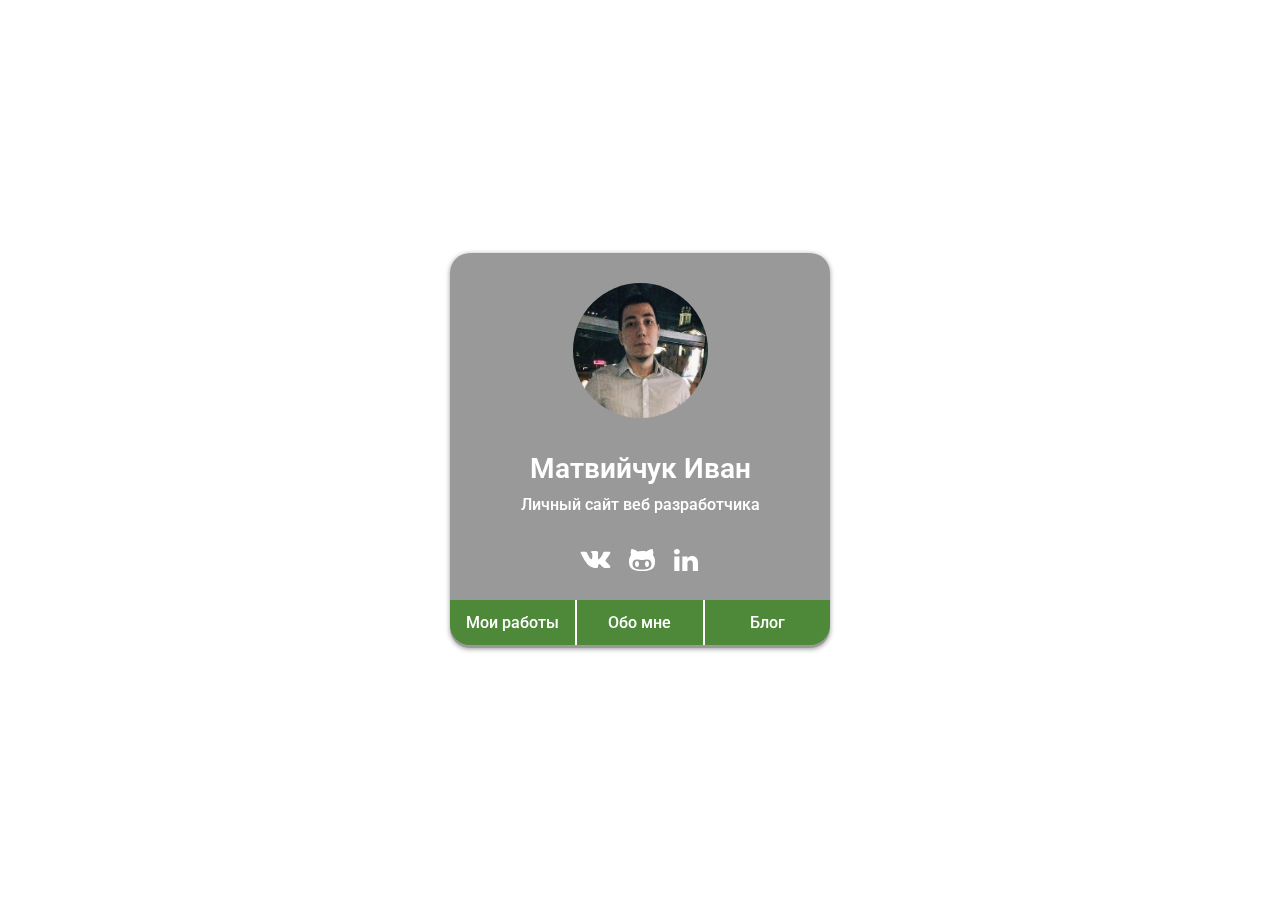
==== index.html @ e562de35 "git ADD" ====
<!DOCTYPE html>
<html>

<head>
    <meta charset="utf-8">
    <title>Добро пожаловать</title>
    <meta content="" name="description">
    <meta content="" name="keywords">
    <meta content="width=device-width, initial-scale=1" name="viewport">
    <meta content="ie=edge" http-equiv="x-ua-compatible">
    <link rel="stylesheet" href="./assets/styles/app.min.css">
    <link rel="shortcut icon" href="assets/images/fav_forest.png" type="image/x-icon">
    <script defer src="assets/scripts/bundle.js"></script>
    <script src="https://ajax.aspnetcdn.com/ajax/jQuery/jquery-3.3.1.min.js"></script>
</head>

<body>
    <div class="wrapper">
        <div class="maincontent">
            <a class="loginLink" href="" title="title">
                <div class="buttonLogin">Авторизоваться</div>
            </a>
            <div class="panel">
                <div class="front">
                    <div class="inside">
                        <section class="result">
                            <div class="my__img"><img class="my__image" src="./assets/images/myImg.jpg" alt=""></div>
                            <div class="my__name">Матвийчук Иван</div>
                            <div class="desc">Личный сайт веб разработчика</div>
                            <div class="socials">
                                <a href="#" title="title">
                                    <svg class="icon icon" width="31" height="17">
                      <use xlink:href="assets/images/sprite.svg#vk"></use>
                    </svg></a>
                                <a href="#" title="title">
                                    <svg class="icon icon" width="26" height="22">
                      <use xlink:href="assets/images/sprite.svg#git"></use>
                    </svg></a>
                                <a href="#" title="title">
                                    <svg class="icon icon" width="26" height="22">
                      <use xlink:href="assets/images/sprite.svg#in"></use>
                    </svg></a>
                            </div>
                            <div class="front__btns">
                                <div class="btn front__button-left"><a class="btn__link" href="my-works.html">Мои работы</a></div>
                                <div class="btn front__button-center"><a class="btn__link" href="about.html">Обо мне</a></div>
                                <div class="btn front__button-right"><a class="btn__link" href="blog.html">Блог</a></div>
                            </div>
                        </section>
                    </div>
                </div>
                <div class="back">
                    <div class="inside back__wrapp">
                        <div class="back__title section__title-uppercase-white">Авторизуйтесь</div>
                        <input class="login__input" type="text" placeholder="Логин">
                        <input class="login__input" type="text" placeholder="Пароль">
                        <input type="checkbox">
                        <div class="checkbox__title">Вы точно не робот?</div>
                        <div class="checkboxes">
                            <input type="radio" name="" placeholder="Да">
                            <input type="radio">
                        </div>
                        <div class="back__btns">
                            <div class="btn back__button-left"><a class="btn__link" href="#" title="title">На главную  </a></div>
                            <div class="btn back__button-right"><a class="btn__link" href="#" title="title">Войти </a></div>
                        </div>
                    </div>
                </div>
            </div>
        </div>
        <div class="foot">© Владимир Астахов | создано с любовью в LoftSchool | 2016 </div>
    </div>
</body>

</html>
---- assets/styles/app.min.css ----
@import url("https://fonts.googleapis.com/css?family=Roboto");
.pl {
    position: fixed;
    background-color: #6c9c5a;
    width: 100%;
    height: 100%
}

.socials {
    width: 138px;
    display: flex;
    flex-direction: row;
    align-items: center;
    justify-content: space-around;
    position: relative
}

body {
    margin: 0;
    padding: 0;
    overflow-x: hidden;
    cursor: url("../images/icons/cursor.svg")
}

ul li {
    list-style-type: none
}

.section__title-uppercase {
    text-transform: uppercase
}

.section__title-uppercase:after {
    display: table;
    margin-top: 0;
    margin-right: auto;
    margin-left: auto;
    border-bottom: 3px solid #474b57;
    width: 56px;
    height: 13px;
    content: ''
}

.section__title-uppercase:after {
    display: table;
    margin-bottom: 8px;
    width: 56px;
    height: 13px
}

.section__title-uppercase-white {
    text-transform: uppercase
}

.section__title-uppercase-white:after {
    display: table;
    margin-top: 0;
    margin-right: auto;
    margin-left: auto;
    border-bottom: 3px solid white;
    width: 56px;
    height: 13px;
    content: ''
}

.section__title-uppercase-white:after {
    display: table;
    margin-bottom: 8px;
    width: 56px;
    height: 13px
}

input {
    border: 0;
    border-radius: 20px
}

@font-face {
    font-family: "Sansus";
    src: url("../fonts/SansusWebisimo.ttf") format(ttf)
}

.burger-button {
    position: absolute;
    cursor: pointer;
    top: 2vh;
    right: 2vh;
    z-index: 9999999999;
    padding: 8px
}

.burger-button span {
    width: 25px;
    border: 2px solid white;
    background-color: white;
    display: block;
    border-radius: 22px;
    transition: 0.8s
}

.burger-button.active span {
    border-color: white;
    background-color: #383
}

.burger-top,
.burger-bottom {
    position: absolute
}

.burger-top {
    top: 02px
}

.burger-bottom {
    bottom: 02px
}

.burger-button.active .burger-top {
    position: absolute;
    top: 8px;
    transform: rotateZ(45deg)
}

.burger-button.active .burger-middle {
    transform: rotateZ(270deg);
    border-color: transparent;
    background-color: transparent
}

.burger-button.active .burger-bottom {
    position: absolute;
    bottom: 8px;
    transform: rotateZ(-45deg)
}

.burger-menu {
    display: none;
    position: fixed;
    top: 0;
    left: 0;
    right: 0;
    bottom: 0;
    background-color: #6c9c5a;
    opacity: 0.9;
    padding: 5px;
    box-shadow: 0px 2px 8px 0px rgba(0, 0, 0, 0.1);
    z-index: 99999999;
    width: 100%;
    height: 100%;
    overflow: hidden
}

.burger-menu a {
    text-decoration: none;
    padding: 15px 11px;
    font-size: 20px;
    font-weight: 300;
    color: white;
    display: block;
    padding: 5px 15px;
    text-align: center;
    white-space: nowrap
}

.burger-menu li {
    list-style: none
}

.menu__list {
    position: relative;
    margin-top: 260px
}

.menu__list--element {
    position: relative;
    margin-bottom: 85px;
    font-family: "Sansus", sans-serif;
    font-weight: bold;
    font-size: 63px
}

.header {
    display: flex;
    height: 60px
}

.head {
    display: flex;
    top: 22px;
    position: absolute;
    justify-content: center;
    left: 20px
}

.footer {
    background-color: rgba(55, 62, 66, 0.85);
    display: flex;
    flex-direction: row;
    justify-content: space-around;
    align-items: center;
    height: 146px;
    width: 100%
}

@media screen and (max-width: 768px) {
    .footer {
        height: 235px;
        flex-wrap: wrap;
        flex-direction: row;
        align-items: flex-start
    }
}

@media screen and (max-width: 480px) {
    .footer {
        height: 288px;
        flex-wrap: nowrap;
        flex-direction: column
    }
}

.footer__left {
    text-align: center;
    border-right: 1px solid #767b7d;
    height: 70%;
    width: 33%;
    display: flex;
    align-items: center;
    justify-content: center;
    color: white;
    font-family: 'Roboto', sans-serif;
    font-weight: 300
}

@media screen and (max-width: 768px) {
    .footer__left {
        height: 116px;
        width: 50%
    }
}

@media screen and (max-width: 480px) {
    .footer__left {
        border-right: 0px;
        border-bottom: 1px solid #767b7d;
        width: 80%;
        height: 74px
    }
}

.footer__center {
    text-align: center;
    border-right: 1px solid #767b7d;
    height: 70%;
    display: flex;
    flex-direction: column;
    align-items: flex-start;
    width: 33%
}

@media screen and (max-width: 768px) {
    .footer__center {
        border-right: 0px;
        height: 116px;
        width: 50%
    }
}

@media screen and (max-width: 480px) {
    .footer__center {
        border-right: 0px;
        border-bottom: 1px solid #767b7d;
        align-items: center;
        width: 80%;
        height: 90px
    }
}

.footer__menu {
    font-family: "Roboto", sans-serif;
    font-weight: bold;
    font-size: 14px
}

.footer__menu-list {
    display: flex;
    flex-direction: row
}

.element {
    position: relative;
    margin-right: 40px
}

@media screen and (max-width: 1200px) {
    .element {
        margin-right: 21px
    }
}

@media screen and (max-width: 768px) {
    .element {
        margin-right: 20px
    }
}

@media screen and (max-width: 480px) {
    .element {
        margin-right: 11px
    }
}

.footer__right {
    text-align: center;
    align-items: center;
    width: 33%;
    display: flex;
    color: #b2b3b3;
    padding-left: 28px;
    font-family: 'Roboto', sans-serif;
    font-style: italic;
    font-weight: 300
}

@media screen and (max-width: 768px) {
    .footer__right {
        font-size: 14px;
        width: 100%
    }
}

@media screen and (max-width: 480px) {
    .footer__right {
        border-right: 0px;
        width: 100%
    }
}

.footer__menu {
    font-weight: 400;
    color: white;
    text-decoration: none
}

.socials__footer {
    padding-left: 40px
}

.wrapp {
    background-image: url(../images/water.jpg);
    height: 100vh;
    background-repeat: no-repeat;
    background-size: cover;
    background-position: center;
    -webkit-clip-path: polygon(50% 0%, 100% 0, 100% 85%, 50% 100%, 0 85%, 0 0);
    clip-path: polygon(50% 0%, 100% 0, 100% 85%, 50% 100%, 0 85%, 0 0)
}

.content {
    transform: translate(-50%, -50%);
    left: 50%;
    top: 50%;
    position: absolute;
    display: flex;
    justify-content: center;
    display: flex;
    align-items: center;
    flex-direction: column
}

.myImg {
    border-radius: 100px;
    position: relative;
    margin-bottom: 35px;
    width: 135px;
    height: 135px;
}

.my__image {
    width: 135px;
    height: 135px;
}

.name {
    font-family: 'Roboto', sans-serif;
    font-weight: bold;
    font-size: 35px;
    color: white;
    text-align: center
}

@media screen and (max-width: 480px) {
    .name {
        font-size: 22px
    }
}

.aroww__icon {
    background-image: url(../images/icons/arrow_down.svg);
    background-repeat: no-repeat;
    width: 26px;
    height: 16px
}

.aroww__icon:hover {
    background-image: url(../images/icons/arrow_down-hover.svg)
}

.aroww__icon:active {
    animation: slideDown 0.1s
}

.aroww__icon {
    position: relative;
    margin-top: 136px
}

.technologies {
    padding: 0
}

.technologies li {
    display: inline-block;
    list-style: none
}

.technologies li img {
    width: 100px
}

.slider {
    width: 100%;
    height: 100vh
}

.slide_viewer {
    width: 100%;
    height: 90vh;
    overflow: hidden;
    position: relative
}

.slide_group {
    height: 100%;
    position: relative;
    width: 100%
}

.slide {
    display: none;
    height: 100vh;
    position: absolute;
    width: 100%
}

.slide:first-child {
    display: block
}

.slide_buttons {
    top: 32%;
    left: 0;
    position: absolute;
    right: 0;
    text-align: center;
    z-index: 99
}

a.slide_btn {
    color: #474544;
    font-size: 42px;
    margin: 0 0.175em;
    -webkit-transition: all 0.4s ease-in-out;
    -moz-transition: all 0.4s ease-in-out;
    -ms-transition: all 0.4s ease-in-out;
    -o-transition: all 0.4s ease-in-out;
    transition: all 0.4s ease-in-out
}

.slide_btn.active,
.slide_btn:hover {
    color: #4e8839;
    cursor: pointer
}

.directional_nav {
    height: 340px;
    display: flex;
    justify-content: space-between
}

.previous_btn {
    top: 20%;
    left: 30px;
    position: absolute
}

.next_btn {
    top: 20%;
    right: 30px;
    position: absolute
}

.previous_btn,
.next_btn {
    cursor: pointer;
    height: 65px;
    opacity: 0.5;
    -webkit-transition: opacity 0.4s ease-in-out;
    -moz-transition: opacity 0.4s ease-in-out;
    -ms-transition: opacity 0.4s ease-in-out;
    -o-transition: opacity 0.4s ease-in-out;
    transition: opacity 0.4s ease-in-out;
    width: 65px
}

.previous_btn:hover,
.next_btn:hover {
    opacity: 1
}

.slide__text {
    display: flex;
    flex-direction: column;
    align-items: center;
    justify-content: center
}

.slide__img {
    max-width: 100%;
    top: 10%;
    left: 20%;
    position: absolute
}

.slide__text {
    position: absolute;
    right: 20%;
    top: 50%
}

.slide__image {
    width: 100%
}

.slide__title {
    font-family: "Sansus", sans-serif;
    font-size: 35px;
    font-weight: bold;
    color: #566358;
    width: 80%;
    text-align: center
}

.slide__technologies {
    font-family: "Roboto", sans-serif;
    color: #4e8839;
    font-weight: 500;
    position: relative;
    margin-top: 40px
}

.slide__btn-link {
    position: relative;
    margin-top: 40px;
    width: 200px;
    height: 30px;
    background-color: #4e8839;
    border-radius: 20px;
    display: flex;
    align-items: center;
    justify-content: center;
    color: white;
    text-decoration: none;
    font-family: "Roboto", sans-serif;
    font-weight: 600
}

.slide__btn-link:hover {
    background-color: #6c9c5a
}

.technologies {
    padding: 0
}

.technologies li {
    display: inline-block;
    list-style: none
}

.technologies li img {
    width: 100px
}

.wrapper {
    background-image: url(../images/water.jpg);
    background-repeat: no-repeat;
    background-position: center;
    background-size: cover;
    height: 100vh;
    display: flex;
    align-items: center;
    justify-content: center
}

.loginLink {
    position: absolute;
    top: 24px;
    right: 100px;
    font-size: 16px;
    font-family: 'Roboto', sans-serif;
    border-radius: 30px;
    font-weight: 500;
    text-decoration: none;
    color: white;
    transition: 0.8s
}

.loginLink:hover {
    background-color: #6c9c5a;
    transition: 0.8s
}

@media screen and (max-width: 1200px) {
    .loginLink {
        right: 20px;
        top: 20px
    }
}

@media screen and (max-width: 480px) {
    .loginLink {
        top: 10px;
        text-align: center;
        position: absolute;
        left: 50%;
        transform: translateX(-50%)
    }
}

.buttonLogin {
    width: 178px;
    height: 43px;
    border: 1px solid white;
    border-radius: 30px;
    display: flex;
    justify-content: center;
    align-items: center;
    transition: 0.8s
}

.buttonLogin:hover {
    border: 1px solid #729e19;
    transition: 0.8s
}

.icon {
    fill: white;
    transition: 0.8s
}

.icon:hover {
    fill: #4e8839;
    transition: 0.8s
}

.foot {
    position: absolute;
    bottom: 42px;
    font-family: 'Roboto', sans-serif;
    color: white;
    font-weight: 400;
    font-size: 16px;
    text-align: center
}

@media screen and (max-width: 480px) {
    .foot {
        bottom: 10px
    }
}

.panel {
    max-width: 900px;
    height: 395px;
    width: 380px;
    margin: 10px auto;
    position: relative;
    perspective: 1000px;
    transform-style: preserve-3d
}

.panel .front,
.panel .back {
    border-radius: 20px;
    position: absolute;
    top: 0;
    left: 0;
    bottom: 0;
    right: 0;
    transform-style: preserve-3d;
    backface-visibility: hidden;
    transition: all .6s ease-in-out;
    overflow: hidden;
    background-color: rgba(0, 0, 0, 0.4)
}

.panel .front {
    z-index: 900;
    box-shadow: 0 1px 5px rgba(0, 0, 0, 0.4);
    transform: rotateX(0deg) rotateY(0deg)
}

.panel .back {
    z-index: 800;
    transform: rotateY(-180deg)
}

.panel.flip .back,
.panel.flip .front {
    box-shadow: 0 10px 50px rgba(0, 0, 0, 0.4)
}

.panel.flip .back {
    z-index: 1000;
    transform: rotateX(0deg) rotateY(0deg)
}

.panel.flip .front {
    z-index: 900;
    transform: rotateY(180deg)
}

.no-csstransforms3d .panel .back {
    opacity: 0
}

.no-csstransforms3d .panel.flip .front,
.no-csstransforms3d .panel.flip .back {
    box-shadow: 0;
    opacity: 1
}

.inside {
    overflow: hidden;
    display: flex;
    flex-direction: column
}

.column {
    float: left;
    width: 50%
}

.result {
    display: flex;
    flex-direction: column;
    align-items: center
}

.my__name {
    font-family: "Roboto", sans-serif;
    font-weight: 600;
    font-size: 28px;
    color: white
}

.my__img {
    position: relative;
    margin-top: 30px;
    margin-bottom: 30px
}

.my__image {
    border-radius: 100px
}

.desc {
    position: relative;
    margin-top: 10px;
    margin-bottom: 35px;
    font-family: "Roboto", sans-serif;
    font-weight: 500;
    color: white
}

.front__btns {
    display: flex;
    flex-direction: row;
    justify-content: space-around;
    position: relative;
    margin-top: 25px;
    width: 100%
}

.front__button-left {
    border-bottom-left-radius: 20px;
    width: 33%;
    border-right: 2px solid white
}

.front__button-center {
    width: 33%;
    border-right: 2px solid white
}

.front__button-right {
    border-bottom-right-radius: 20px;
    width: 33%
}

.btn {
    display: flex;
    align-items: center;
    justify-content: center;
    height: 45px;
    background-color: #4e8839;
    cursor: pointer
}

.btn:hover {
    background-color: #6c9c5a
}

.btn__link {
    text-decoration: none;
    color: white;
    font-family: "Roboto", sans-serif;
    font-weight: 500
}

.no-csstransforms3d .panel .back {
    opacity: 0
}

.no-csstransforms3d .panel.flip .front,
.no-csstransforms3d .panel.flip .back {
    box-shadow: 0;
    opacity: 1
}

.back__title {
    font-family: "Sansus", sans-serif;
    font-weight: bold;
    font-size: 35px;
    color: white;
    position: relative;
    margin-top: 25px
}

.login__input {
    width: 340px;
    height: 45px;
    border-radius: 30px;
    position: relative;
    margin-top: 10px;
    margin-bottom: 10px
}

.back__btns {
    display: flex;
    flex-direction: row;
    cursor: pointer;
    width: 100%
}

.back__button-left {
    width: 50%;
    border-bottom-left-radius: 20px;
    border-right: 2px solid white
}

.back__button-right {
    width: 50%;
    border-bottom-right-radius: 20px
}

::placeholder {
    padding-left: 20px
}

input:focus {
    border: 2px solid #4e8839
}

input {
    outline: none
}

.back__wrapp {
    align-items: center;
    justify-content: center
}

.checkbox__title {
    position: relative;
    margin-top: 15px;
    margin-bottom: 20px
}

.checkboxes {
    position: relative;
    margin-bottom: 35px
}

[class*="entypo-"]:before {
    font-family: "entypo", sans-serif
}

.blog__section {
    display: flex;
    flex-direction: row;
    justify-content: space-around;
    position: relative;
    margin-bottom: 100px
}

.blog__list {
    float: left;
    width: 100%;
    list-style-type: none;
    text-align: right
}

.blog__list li a {
    text-decoration: none;
    color: #455a64;
    transition: 0.8s
}

.blog__list li.active a {
    color: #4e8839;
    border-right: 2px solid #6c9c5a;
    transition: 0.8s
}

.blog__list li.scrollTop {
    float: right
}

.articles {
    width: 60%
}

.article__link {
    font-family: "Roboto", sans-serif;
    font-weight: 500;
    padding-right: 5px
}

.article__title {
    font-size: 35px;
    font-weight: bold;
    font-family: "Sansus", sans-serif;
    color: #455a64
}

.article__text {
    font-style: 16px;
    font-family: "Roboto", sans-serif;
    color: #455a64
}

.blog__links {
    margin-bottom: 20px
}

.blog__nav {
    margin-top: 20px;
    position: relative
}

@media screen and (max-width: 768px) {
    .blog__nav {
        display: none
    }
}

.date {
    color: #6c9c5a;
    font-family: "Roboto", sans-serif
}

.about__section {
    background-color: #f2f0e8;
    display: flex;
    flex-direction: row;
    position: relative;
    margin-top: 20px
}

@media screen and (max-width: 768px) {
    .about__section {
        flex-direction: column;
        align-items: center
    }
}

.about__title {
    font-family: "Roboto", sans-serif;
    font-weight: bold;
    font-size: 63px;
    color: #373e42;
    text-align: center
}

@media screen and (max-width: 768px) {
    .about__title {
        font-size: 45px
    }
}

.about__left {
    display: flex;
    flex-direction: row;
    align-items: flex-start;
    justify-content: space-around;
    width: 50%
}

@media screen and (max-width: 1200px) {
    .about__left {
        flex-direction: column;
        justify-content: center;
        align-items: center
    }
}

.about__undertitle {
    font-family: "Roboto", sans-serif;
    font-weight: bold;
    font-size: 35px;
    color: #566358
}

@media screen and (max-width: 768px) {
    .about__undertitle {
        font-size: 30px
    }
}

@media screen and (max-width: 480px) {
    .about__undertitle {
        font-size: 22px
    }
}

.about__description {
    display: flex;
    flex-direction: column;
    align-items: center;
    width: 400px
}

.about__text {
    display: flex;
    flex-direction: column;
    align-items: center;
    color: #566358
}

.about__image {
    width: 100%
}

.about__photo {
    max-width: 100%;
    height: auto
}

.about__right {
    width: 50%;
    display: flex;
    flex-direction: column
}

.about__title-right {
    font-family: "Roboto", sans-serif;
    font-weight: bold;
    font-size: 35px;
    text-align: center
}

@media screen and (max-width: 768px) {
    .about__title-right {
        font-size: 30px
    }
}

@media screen and (max-width: 480px) {
    .about__title-right {
        font-size: 20px
    }
}

.skills {
    display: flex;
    flex-direction: row;
    position: relative;
    margin-top: 20px
}

.skills__element {
    background: #ECF5E4;
    width: 120px;
    height: 120px;
    text-align: center;
    border: 24px solid #95CD8B;
    border-right: 24px solid #D0E6BB;
    border-radius: 100px;
    position: relative;
    margin-right: 40px
}

@media screen and (max-width: 1200px) {
    .skills__element {
        width: 110px;
        height: 110px
    }
}

.map {
    background-image: url(../images/map.png);
    background-repeat: no-repeat;
    background-position: center;
    block-size: cover;
    width: 100%;
    height: 100vh;
    display: flex;
    align-items: center;
    justify-content: center;
    position: relative;
    margin-top: 40px
}

.contacts {
    background-color: white;
    width: 380px;
    height: 312px;
    border-radius: 20px;
    display: flex;
    flex-direction: column;
    align-items: center;
    justify-content: center
}

.copywrite {
    font-family: "Roboto", sans-serif;
    color: #566358;
    font-weight: 400;
    font-size: 16px;
    text-align: center
}

@media screen and (max-width: 768px) {
    .copywrite {
        font-size: 14px
    }
}

.contacts__title {
    font-family: "Sansus", sans-serif;
    font-weight: bold;
    font-size: 35px;
    color: #566358;
    position: relative;
    margin-bottom: 35px
}

.cnt {
    color: #566358;
    font-family: "Roboto", sans-serif;
    font-weight: 600;
    display: flex;
    flex-direction: column
}

.cnt__icon {
    fill: #4e8839
}

.skype {
    display: flex;
    flex-direction: row;
    justify-content: center;
    align-items: center;
    position: relative;
    margin-bottom: 20px
}

.mail {
    display: flex;
    flex-direction: row;
    justify-content: center;
    align-items: center;
    position: relative;
    margin-bottom: 20px
}

.phone {
    display: flex;
    flex-direction: row;
    justify-content: center;
    align-items: center;
    position: relative;
    margin-bottom: 20px
}

.skype__nick {
    position: relative;
    margin-left: 5px
}

.mail__nick {
    position: relative;
    margin-left: 5px
}

.phone__number {
    position: relative;
    margin-left: 5px
}

.container {
    display: flex;
    justify-content: center;
    flex-direction: column;
    position: relative;
    margin-top: 74px
}

.slider__title {
    font-family: "Sansus", sans-serif;
    font-weight: bold;
    font-size: 63px;
    text-align: center;
    color: #373e42
}

@media screen and (max-width: 768px) {
    .slider__title {
        font-size: 47px
    }
}

@media screen and (max-width: 480px) {
    .slider__title {
        font-size: 35px
    }
}

.coments {
    position: relative;
    margin-top: 70px;
    background-image: url(../images/works__bottom.png);
    background-repeat: no-repeat;
    background-size: cover;
    background-position: center
}

.coments__blok {
    display: flex;
    flex-direction: column;
    align-items: center
}

.coments__title {
    font-family: "Sansus", sans-serif;
    font-weight: bold;
    font-size: 45px;
    color: #373e42;
    text-align: center
}

@media screen and (max-width: 480px) {
    .coments__title {
        font-size: 35px
    }
}

.reviews {
    position: relative;
    margin-top: 30px;
    display: flex;
    flex-direction: row;
    justify-content: space-around
}

@media screen and (max-width: 480px) {
    .reviews {
        flex-direction: column
    }
}

.review {
    display: flex;
    flex-direction: column;
    align-items: center;
    position: relative;
    margin-right: 25px
}

.review__copywrite {
    font-family: 'Roboto', sans-serif;
    font-weight: 100;
    font-style: italic;
    color: #566358
}

.review__name {
    font-family: 'Roboto', sans-serif;
    font-weight: bold;
    font-style: italic;
    color: #4e8839
}

.review__name-desc {
    font-family: 'Roboto', sans-serif;
    font-style: italic;
    color: #566358
}

.circle {
    border-radius: 100px
}

.form {
    position: relative;
    margin-top: 60px;
    margin-bottom: 70px;
    width: 380px;
    height: 456px;
    display: flex;
    flex-direction: column;
    justify-content: center;
    align-items: center;
    border-radius: 5px;
    background-color: rgba(255, 255, 255, 0.4)
}

.form__title {
    font-family: "Sansus", sans-serif;
    font-weight: 600;
    font-size: 30px;
    color: #566358;
    text-align: center;
    position: relative;
    margin-top: 25px
}

.form__name {
    margin-top: 24px
}

.form__coment {
    width: 340px;
    height: 140px
}

.form__name,
.form__email {
    height: 45px;
    width: 340px
}

.form__name,
.form__email,
.form__coment {
    position: relative;
    margin-bottom: 30px
}

.form__btns {
    display: flex;
    flex-direction: row;
    width: 100%;
    justify-content: center;
    position: relative
}

.form__btn {
    width: 50%;
    background-color: #4e8839;
    display: flex;
    align-items: center;
    justify-content: center;
    cursor: pointer;
    height: 45px
}

.form__btn:hover {
    background-color: #6c9c5a
}

.form__btn.form__btn-left {
    border-bottom-left-radius: 5px
}

.form__btn.form__btn-right {
    border-bottom-right-radius: 5px
}

.line {
    height: 45px;
    width: 4px;
    background-color: white
}

.skil__title {
    color: #566358;
}

.skil__container {
    padding: 10px 50px;
    text-align: center;
}

.chart {
    position: relative;
    display: inline-block;
    margin: 20px 10px;
    color: #5e914c;
    font-size: 14px;
    text-align: center;
}

.chart canvas {
    position: absolute;
    top: 0;
    left: 0;
}

.about__skills-wrapp {
    display: flex;
    flex-direction: column;
}

.skil__title {
    text-align: left;
}


/*# sourceMappingURL=[data-uri] */
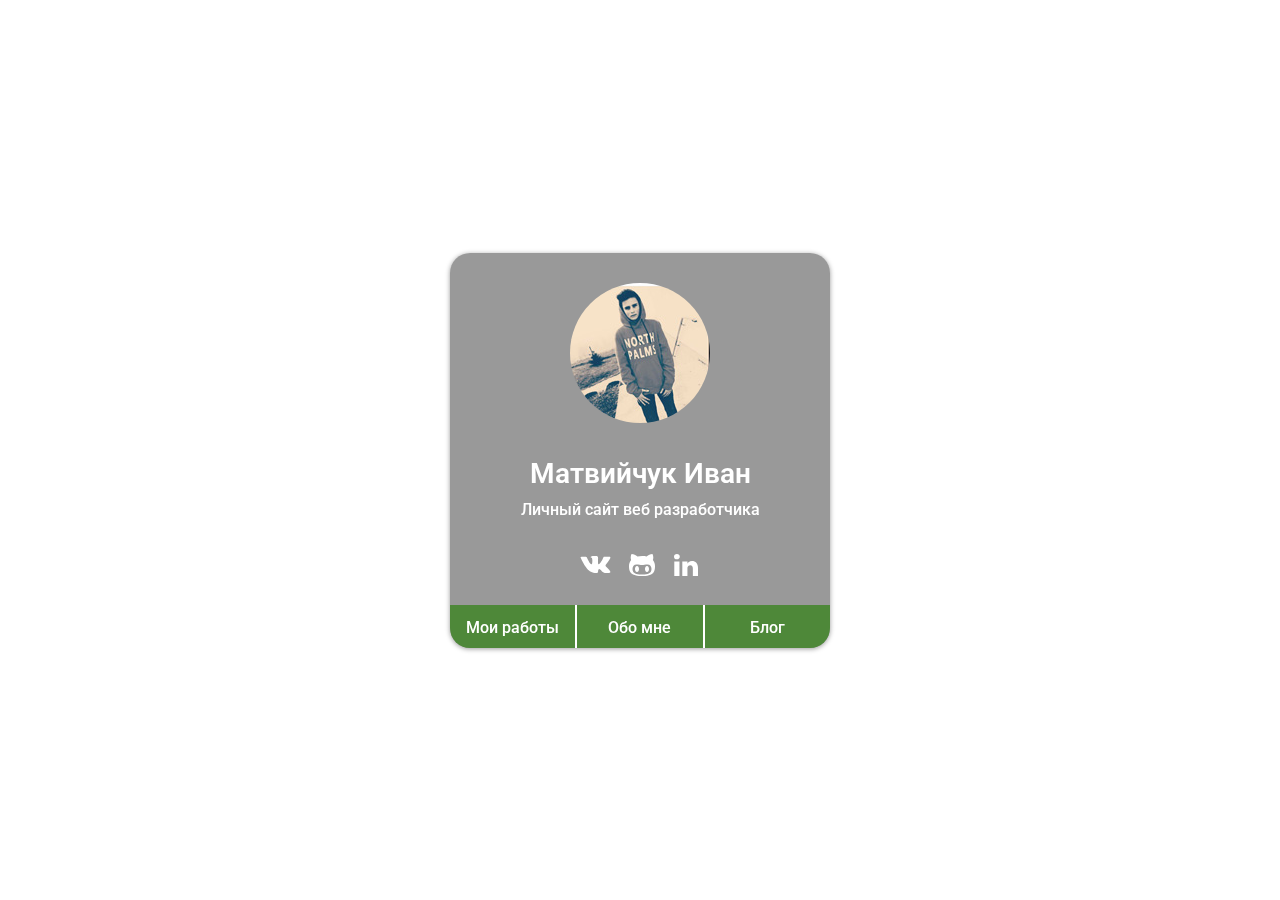
==== commit 296c5797: "add" ====
--- a/index.html
+++ b/index.html
@@ -1,7 +1,6 @@
 <!DOCTYPE html>
 <html>
-
-<head>
+  <head>
     <meta charset="utf-8">
     <title>Добро пожаловать</title>
     <meta content="" name="description">
@@ -10,66 +9,57 @@
     <meta content="ie=edge" http-equiv="x-ua-compatible">
     <link rel="stylesheet" href="./assets/styles/app.min.css">
     <link rel="shortcut icon" href="assets/images/fav_forest.png" type="image/x-icon">
-    <script defer src="assets/scripts/bundle.js"></script>
-    <script src="https://ajax.aspnetcdn.com/ajax/jQuery/jquery-3.3.1.min.js"></script>
-</head>
-
-<body>
-    <div class="wrapper">
-        <div class="maincontent">
-            <a class="loginLink" href="" title="title">
-                <div class="buttonLogin">Авторизоваться</div>
-            </a>
-            <div class="panel">
-                <div class="front">
-                    <div class="inside">
-                        <section class="result">
-                            <div class="my__img"><img class="my__image" src="./assets/images/myImg.jpg" alt=""></div>
-                            <div class="my__name">Матвийчук Иван</div>
-                            <div class="desc">Личный сайт веб разработчика</div>
-                            <div class="socials">
-                                <a href="#" title="title">
-                                    <svg class="icon icon" width="31" height="17">
+    <script defer src="/assets/scripts/bundle.js/bundle.js">  </script>
+  </head>
+  <body>
+    <div class="wrapper"> 
+      <div class="maincontent"> <a class="loginLink" href="" title="title"> 
+          <div class="buttonLogin">Авторизоваться</div></a>
+        <div class="panel">
+          <div class="front">
+            <div class="inside">
+              <section class="result">
+                <div class="my__img"><img class="my__image" src="./assets/images/myImg.jpg" alt=""></div>
+                <div class="my__name">Матвийчук Иван</div>
+                <div class="desc">Личный сайт веб разработчика</div>
+                <div class="socials"> <a href="#" title="title">  
+                    <svg class="icon icon" width="31" height="17">
                       <use xlink:href="assets/images/sprite.svg#vk"></use>
-                    </svg></a>
-                                <a href="#" title="title">
-                                    <svg class="icon icon" width="26" height="22">
+                    </svg></a><a href="#" title="title">    
+                    <svg class="icon icon" width="26" height="22">
                       <use xlink:href="assets/images/sprite.svg#git"></use>
-                    </svg></a>
-                                <a href="#" title="title">
-                                    <svg class="icon icon" width="26" height="22">
+                    </svg></a><a href="#" title="title"> 
+                    <svg class="icon icon" width="26" height="22">
                       <use xlink:href="assets/images/sprite.svg#in"></use>
-                    </svg></a>
-                            </div>
-                            <div class="front__btns">
-                                <div class="btn front__button-left"><a class="btn__link" href="my-works.html">Мои работы</a></div>
-                                <div class="btn front__button-center"><a class="btn__link" href="about.html">Обо мне</a></div>
-                                <div class="btn front__button-right"><a class="btn__link" href="blog.html">Блог</a></div>
-                            </div>
-                        </section>
-                    </div>
+                    </svg></a></div>
+                <div class="front__btns">
+                  <div class="btn front__button-left"><a class="btn__link" href="my-works.html">Мои работы</a></div>
+                  <div class="btn front__button-center"><a class="btn__link" href="about.html">Обо мне</a></div>
+                  <div class="btn front__button-right"><a class="btn__link" href="blog.html">Блог</a></div>
                 </div>
-                <div class="back">
-                    <div class="inside back__wrapp">
-                        <div class="back__title section__title-uppercase-white">Авторизуйтесь</div>
-                        <input class="login__input" type="text" placeholder="Логин">
-                        <input class="login__input" type="text" placeholder="Пароль">
-                        <input type="checkbox">
-                        <div class="checkbox__title">Вы точно не робот?</div>
-                        <div class="checkboxes">
-                            <input type="radio" name="" placeholder="Да">
-                            <input type="radio">
-                        </div>
-                        <div class="back__btns">
-                            <div class="btn back__button-left"><a class="btn__link" href="#" title="title">На главную  </a></div>
-                            <div class="btn back__button-right"><a class="btn__link" href="#" title="title">Войти </a></div>
-                        </div>
-                    </div>
-                </div>
+              </section>
             </div>
+          </div>
+          <div class="back">
+            <div class="inside back__wrapp">
+              <div class="back__title section__title-uppercase-white">Авторизуйтесь</div>
+              <input class="login__input" type="text" placeholder="Логин">
+              <input class="login__input" type="text" placeholder="Пароль">
+              <input type="checkbox">
+              <div class="checkbox__title">Вы точно не робот?</div>
+              <div class="checkboxes">
+                <input type="radio" name="" placeholder="Да">
+                <input type="radio">
+              </div>
+              <div class="back__btns"> 
+                <div class="btn back__button-left"><a class="btn__link" href="#" title="title">На главную  </a></div>
+                <div class="btn back__button-right"><a class="btn__link" href="#" title="title">Войти </a></div>
+              </div>
+            </div>
+          </div>
         </div>
-        <div class="foot">© Владимир Астахов | создано с любовью в LoftSchool | 2016 </div>
+      </div>
+      <div class="foot">© Владимир Астахов | создано с любовью в LoftSchool | 2016                </div>
     </div>
-</body>
-
+  </body>
 </html>--- a/assets/styles/app.min.css
+++ b/assets/styles/app.min.css
@@ -1,1445 +1,3 @@
-@import url("https://fonts.googleapis.com/css?family=Roboto");
-.pl {
-    position: fixed;
-    background-color: #6c9c5a;
-    width: 100%;
-    height: 100%
-}
+@import url("https://fonts.googleapis.com/css?family=Roboto");.pl{position:fixed;background-color:#6c9c5a;width:100%;height:100%}.socials{width:138px;display:flex;flex-direction:row;align-items:center;justify-content:space-around;position:relative}body{margin:0;padding:0;overflow-x:hidden;cursor:url("../images/icons/cursor.svg")}ul li{list-style-type:none}.section__title-uppercase{text-transform:uppercase}.section__title-uppercase:after{display:table;margin-top:0;margin-right:auto;margin-left:auto;border-bottom:3px solid #474b57;width:56px;height:13px;content:''}.section__title-uppercase:after{display:table;margin-bottom:8px;width:56px;height:13px}.section__title-uppercase-white{text-transform:uppercase}.section__title-uppercase-white:after{display:table;margin-top:0;margin-right:auto;margin-left:auto;border-bottom:3px solid white;width:56px;height:13px;content:''}.section__title-uppercase-white:after{display:table;margin-bottom:8px;width:56px;height:13px}input{border:0;border-radius:20px}@font-face{font-family:"Sansus";src:url("../fonts/SansusWebisimo.ttf") format(ttf)}.burger-button{position:absolute;cursor:pointer;top:2vh;right:2vh;z-index:9999999999;padding:8px}.burger-button span{width:25px;border:2px solid white;background-color:white;display:block;border-radius:22px;transition:0.8s}.burger-button.active span{border-color:white;background-color:#383}.burger-top,.burger-bottom{position:absolute}.burger-top{top:02px}.burger-bottom{bottom:02px}.burger-button.active .burger-top{position:absolute;top:8px;transform:rotateZ(45deg)}.burger-button.active .burger-middle{transform:rotateZ(270deg);border-color:transparent;background-color:transparent}.burger-button.active .burger-bottom{position:absolute;bottom:8px;transform:rotateZ(-45deg)}.burger-menu{display:none;position:fixed;top:0;left:0;right:0;bottom:0;background-color:#6c9c5a;opacity:0.9;padding:5px;box-shadow:0px 2px 8px 0px rgba(0,0,0,0.1);z-index:99999999;width:100%;height:100%;overflow:hidden}.burger-menu a{text-decoration:none;padding:15px 11px;font-size:20px;font-weight:300;color:white;display:block;padding:5px 15px;text-align:center;white-space:nowrap}.burger-menu li{list-style:none}.menu__list{position:relative;margin-top:150px}.menu__list--element a{position:relative;margin-bottom:85px;font-family:"Sansus", sans-serif;font-weight:bold;font-size:63px;transition:0.8s}.menu__list--element a:hover{letter-spacing:5px;transition:width 0.8s;text-decoration:underline}.header{display:flex;height:60px}.head{display:flex;top:22px;position:absolute;justify-content:center;left:20px}.footer{background-color:rgba(55,62,66,0.85);display:flex;flex-direction:row;justify-content:space-around;align-items:center;height:146px;width:100%}@media screen and (max-width: 768px){.footer{height:235px;flex-wrap:wrap;flex-direction:row;align-items:flex-start}}@media screen and (max-width: 480px){.footer{height:288px;flex-wrap:nowrap;flex-direction:column}}.footer__left{text-align:center;border-right:1px solid #767b7d;height:70%;width:33%;display:flex;align-items:center;justify-content:center;color:white;font-family:'Roboto', sans-serif;font-weight:300}@media screen and (max-width: 768px){.footer__left{height:116px;width:50%}}@media screen and (max-width: 480px){.footer__left{border-right:0px;border-bottom:1px solid #767b7d;width:80%;height:74px}}.footer__center{text-align:center;border-right:1px solid #767b7d;height:70%;display:flex;flex-direction:column;align-items:flex-start;width:33%}@media screen and (max-width: 768px){.footer__center{border-right:0px;height:116px;width:50%}}@media screen and (max-width: 480px){.footer__center{border-right:0px;border-bottom:1px solid #767b7d;align-items:center;width:80%;height:90px}}.footer__menu{font-family:"Roboto", sans-serif;font-weight:bold;font-size:14px}.footer__menu-list{display:flex;flex-direction:row}.element{position:relative;margin-right:40px}@media screen and (max-width: 1200px){.element{margin-right:21px}}@media screen and (max-width: 768px){.element{margin-right:20px}}@media screen and (max-width: 480px){.element{margin-right:11px}}.footer__right{text-align:center;align-items:center;width:33%;display:flex;color:#b2b3b3;padding-left:28px;font-family:'Roboto', sans-serif;font-style:italic;font-weight:300}@media screen and (max-width: 768px){.footer__right{font-size:14px;width:100%}}@media screen and (max-width: 480px){.footer__right{border-right:0px;width:100%}}.footer__menu{font-weight:400;color:white;text-decoration:none}.socials__footer{padding-left:40px}.wrapp{background-image:url(../images/water.jpg);height:100vh;background-repeat:no-repeat;background-size:cover;background-position:center;-webkit-clip-path:polygon(50% 0%, 100% 0, 100% 85%, 50% 100%, 0 85%, 0 0);clip-path:polygon(50% 0%, 100% 0, 100% 85%, 50% 100%, 0 85%, 0 0)}.content{transform:translate(-50%, -50%);left:50%;top:50%;position:absolute;display:flex;justify-content:center;display:flex;align-items:center;flex-direction:column}.myImg{border-radius:100px;position:relative;margin-bottom:35px}.name{font-family:'Roboto', sans-serif;font-weight:bold;font-size:35px;color:white;text-align:center}@media screen and (max-width: 480px){.name{font-size:22px}}.aroww__icon{background-image:url(../images/icons/arrow_down.svg);background-repeat:no-repeat;width:26px;height:16px}.aroww__icon:hover{background-image:url(../images/icons/arrow_down-hover.svg)}.aroww__icon:active{animation:slideDown 0.1s}.aroww__icon{position:relative;margin-top:136px}.technologies{padding:0}.technologies li{display:inline-block;list-style:none}.technologies li img{width:100px}.slider{width:100%;height:100vh}.slide_viewer{width:100%;height:90vh;overflow:hidden;position:relative}.slide_group{height:100%;position:relative;width:100%}.slide{display:none;height:100vh;width:100%;position:absolute}.slide:first-child{display:block}.slide_buttons{top:35%;left:0;position:absolute;right:0;text-align:center;z-index:99}a.slide_btn{color:#474544;font-size:42px;margin:0 0.175em;-webkit-transition:all 0.4s ease-in-out;-moz-transition:all 0.4s ease-in-out;-ms-transition:all 0.4s ease-in-out;-o-transition:all 0.4s ease-in-out;transition:all 0.4s ease-in-out}.slide_btn.active,.slide_btn:hover{color:#4e8839;cursor:pointer}.directional_nav{height:340px;display:flex;justify-content:space-between}.previous_btn{top:20%;left:30px;position:absolute}.next_btn{top:20%;right:30px;position:absolute}.previous_btn,.next_btn{cursor:pointer;height:65px;opacity:0.5;-webkit-transition:opacity 0.4s ease-in-out;-moz-transition:opacity 0.4s ease-in-out;-ms-transition:opacity 0.4s ease-in-out;-o-transition:opacity 0.4s ease-in-out;transition:opacity 0.4s ease-in-out;width:65px}.previous_btn:hover,.next_btn:hover{opacity:1}.slide__text{display:flex;flex-direction:column;align-items:center;justify-content:center}.slide__img{max-width:100%;top:10%;left:10%;position:absolute}@media screen and (max-width: 1200px){.slide__img{max-width:70%}}.slide__text{position:absolute;right:20%;top:50%}.slide__image{width:100%}.slide__title{font-family:"Sansus", sans-serif;font-size:35px;font-weight:bold;color:#566358;width:80%;text-align:center}.slide__technologies{font-family:"Roboto", sans-serif;color:#4e8839;font-weight:500;position:relative;margin-top:40px}.slide__btn-link{position:relative;margin-top:40px;width:200px;height:30px;background-color:#4e8839;border-radius:20px;display:flex;align-items:center;justify-content:center;color:white;text-decoration:none;font-family:"Roboto", sans-serif;font-weight:600}.slide__btn-link:hover{background-color:#6c9c5a}.technologies{padding:0}.technologies li{display:inline-block;list-style:none}.technologies li img{width:100px}.wrapper{background-image:url(../images/water.jpg);background-repeat:no-repeat;background-position:center;background-size:cover;height:100vh;display:flex;align-items:center;justify-content:center}.maincontent{display:flex;justify-content:center;align-items:center}.loginLink{position:absolute;top:24px;right:100px;font-size:16px;font-family:'Roboto', sans-serif;border-radius:30px;font-weight:500;text-decoration:none;color:white;transition:0.8s}.loginLink:hover{background-color:#6c9c5a;transition:0.8s}@media screen and (max-width: 1200px){.loginLink{right:20px;top:20px}}@media screen and (max-width: 480px){.loginLink{top:10px;text-align:center;position:absolute;left:50%;transform:translateX(-50%)}}.buttonLogin{width:178px;height:43px;border:1px solid white;border-radius:30px;display:flex;justify-content:center;align-items:center;transition:0.8s}.buttonLogin:hover{border:1px solid #729e19;transition:0.8s}.icon{fill:white;transition:0.8s}.icon:hover{fill:#4e8839;transition:0.8s}.foot{position:absolute;bottom:42px;font-family:'Roboto', sans-serif;color:white;font-weight:400;font-size:16px;text-align:center}@media screen and (max-width: 480px){.foot{bottom:10px}}.panel{max-width:900px;height:395px;width:380px;margin:10px auto;position:relative;perspective:1000px;transform-style:preserve-3d;display:flex;align-items:center;justify-content:center}.panel .front,.panel .back{border-radius:20px;position:absolute;top:0;left:0;bottom:0;right:0;transform-style:preserve-3d;backface-visibility:hidden;transition:all .6s ease-in-out;overflow:hidden;background-color:rgba(0,0,0,0.4)}@media screen and (max-width: 768px){.panel .front,.panel .back{width:300px}}.panel .front{z-index:900;box-shadow:0 1px 5px rgba(0,0,0,0.4);transform:rotateX(0deg) rotateY(0deg)}.panel .back{z-index:800;transform:rotateY(-180deg)}.panel.flip .back,.panel.flip .front{box-shadow:0 10px 50px rgba(0,0,0,0.4)}.panel.flip .back{z-index:1000;transform:rotateX(0deg) rotateY(0deg)}.panel.flip .front{z-index:900;transform:rotateY(180deg)}.no-csstransforms3d .panel .back{opacity:0}.no-csstransforms3d .panel.flip .front,.no-csstransforms3d .panel.flip .back{box-shadow:0;opacity:1}.inside{overflow:hidden;display:flex;flex-direction:column}.column{float:left;width:50%}.result{display:flex;flex-direction:column;align-items:center}.my__name{font-family:"Roboto", sans-serif;font-weight:600;font-size:28px;color:white}.my__img{position:relative;margin-top:30px;margin-bottom:30px}.my__image{border-radius:100px}.desc{position:relative;margin-top:10px;margin-bottom:35px;font-family:"Roboto", sans-serif;font-weight:500;color:white}.front__btns{display:flex;flex-direction:row;justify-content:space-around;position:relative;margin-top:25px;width:100%}.front__button-left{border-bottom-left-radius:20px;width:33%;border-right:2px solid white}.front__button-center{width:33%;border-right:2px solid white}.front__button-right{border-bottom-right-radius:20px;width:33%}.btn{display:flex;align-items:center;justify-content:center;height:45px;background-color:#4e8839;cursor:pointer}.btn:hover{background-color:#6c9c5a}.btn__link{text-decoration:none;color:white;font-family:"Roboto", sans-serif;font-weight:500;width:100%;height:100%;display:flex;justify-content:center;align-items:center}.no-csstransforms3d .panel .back{opacity:0}.no-csstransforms3d .panel.flip .front,.no-csstransforms3d .panel.flip .back{box-shadow:0;opacity:1}.back__title{font-family:"Sansus", sans-serif;font-weight:bold;font-size:35px;color:white;position:relative;margin-top:25px}.login__input{width:340px;height:45px;border-radius:30px;position:relative;margin-top:10px;margin-bottom:10px}.back__btns{display:flex;flex-direction:row;cursor:pointer;width:100%}.back__button-left{width:50%;border-bottom-left-radius:20px;border-right:2px solid white}.back__button-right{width:50%;border-bottom-right-radius:20px}::placeholder{padding-left:20px}input:focus{border:2px solid #4e8839}input{outline:none}.back__wrapp{align-items:center;justify-content:center}.checkbox__title{position:relative;margin-top:15px;margin-bottom:20px}.checkboxes{position:relative;margin-bottom:35px}[class*="entypo-"]:before{font-family:"entypo", sans-serif}.blog__section{display:flex;flex-direction:row;justify-content:space-around;position:relative;margin-bottom:100px}.blog__list{float:left;width:100%;list-style-type:none;text-align:right}.blog__list li a{text-decoration:none;color:#455a64;transition:0.8s}.blog__list li.active a{color:#4e8839;border-right:2px solid #6c9c5a;transition:0.8s}.blog__list li.scrollTop{float:right}.articles{width:60%}.article__link{font-family:"Roboto", sans-serif;font-weight:500;padding-right:5px}.article__title{font-size:35px;font-weight:bold;font-family:"Sansus", sans-serif;color:#455a64}.article__text{font-style:16px;font-family:"Roboto", sans-serif;color:#455a64}.blog__links{margin-bottom:20px}.blog__nav{margin-top:20px;position:relative}@media screen and (max-width: 768px){.blog__nav{display:none}}.date{color:#6c9c5a;font-family:"Roboto", sans-serif}.about__section{background-color:#f2f0e8;display:flex;flex-direction:row;position:relative;margin-top:20px}@media screen and (max-width: 768px){.about__section{flex-direction:column;align-items:center}}.about__title{font-family:"Roboto", sans-serif;font-weight:bold;font-size:63px;color:#373e42;text-align:center}@media screen and (max-width: 768px){.about__title{font-size:45px}}.about__left{display:flex;flex-direction:row;align-items:flex-start;justify-content:space-around;width:50%}@media screen and (max-width: 1200px){.about__left{flex-direction:column;justify-content:center;align-items:center}}.about__undertitle{font-family:"Roboto", sans-serif;font-weight:bold;font-size:35px;color:#566358}@media screen and (max-width: 768px){.about__undertitle{font-size:30px}}@media screen and (max-width: 480px){.about__undertitle{font-size:22px}}.about__description{display:flex;flex-direction:column;align-items:center;width:400px}.about__text{display:flex;flex-direction:column;align-items:center;color:#566358}.about__image{width:100%}.about__photo{max-width:100%;height:auto}.about__right{width:50%;display:flex;flex-direction:column}.about__title-right{font-family:"Roboto", sans-serif;font-weight:bold;font-size:35px;text-align:center}@media screen and (max-width: 768px){.about__title-right{font-size:30px}}@media screen and (max-width: 480px){.about__title-right{font-size:20px}}.skills{display:flex;flex-direction:row;position:relative;margin-top:20px}.skills__element{background:#ECF5E4;width:120px;height:120px;text-align:center;border:24px solid #95CD8B;border-right:24px solid #D0E6BB;border-radius:100px;position:relative;margin-right:40px}@media screen and (max-width: 1200px){.skills__element{width:110px;height:110px}}.map{background-image:url(../images/map.png);background-repeat:no-repeat;background-position:center;block-size:cover;width:100%;height:100vh;display:flex;align-items:center;justify-content:center;position:relative;margin-top:40px}.contacts{background-color:white;width:380px;height:312px;border-radius:20px;display:flex;flex-direction:column;align-items:center;justify-content:center}.copywrite{font-family:"Roboto", sans-serif;color:#566358;font-weight:400;font-size:16px;text-align:center}@media screen and (max-width: 768px){.copywrite{font-size:14px}}.contacts__title{font-family:"Sansus", sans-serif;font-weight:bold;font-size:35px;color:#566358;position:relative;margin-bottom:35px}.cnt{color:#566358;font-family:"Roboto", sans-serif;font-weight:600;display:flex;flex-direction:column}.cnt__icon{fill:#4e8839}.skype{display:flex;flex-direction:row;justify-content:center;align-items:center;position:relative;margin-bottom:20px}.mail{display:flex;flex-direction:row;justify-content:center;align-items:center;position:relative;margin-bottom:20px}.phone{display:flex;flex-direction:row;justify-content:center;align-items:center;position:relative;margin-bottom:20px}.skype__nick{position:relative;margin-left:5px}.mail__nick{position:relative;margin-left:5px}.phone__number{position:relative;margin-left:5px}.container{display:flex;justify-content:center;flex-direction:column;position:relative;margin-top:74px}.slider__title{font-family:"Sansus", sans-serif;font-weight:bold;font-size:63px;text-align:center;color:#373e42}@media screen and (max-width: 768px){.slider__title{font-size:47px}}@media screen and (max-width: 480px){.slider__title{font-size:35px}}.coments{position:relative;margin-top:70px;background-image:url(../images/works__bottom.png);background-repeat:no-repeat;background-size:cover;background-position:center}.coments__blok{display:flex;flex-direction:column;align-items:center}.coments__title{font-family:"Sansus", sans-serif;font-weight:bold;font-size:45px;color:#373e42;text-align:center}@media screen and (max-width: 480px){.coments__title{font-size:35px}}.reviews{position:relative;margin-top:30px;display:flex;flex-direction:row;justify-content:space-around}@media screen and (max-width: 480px){.reviews{flex-direction:column}}.review{display:flex;flex-direction:column;align-items:center;position:relative;margin-right:25px}.review__copywrite{font-family:'Roboto', sans-serif;font-weight:100;font-style:italic;color:#566358}.review__name{font-family:'Roboto', sans-serif;font-weight:bold;font-style:italic;color:#4e8839}.review__name-desc{font-family:'Roboto', sans-serif;font-style:italic;color:#566358}.circle{border-radius:100px}.form{position:relative;margin-top:60px;margin-bottom:70px;width:380px;height:456px;display:flex;flex-direction:column;justify-content:center;align-items:center;border-radius:5px;background-color:rgba(255,255,255,0.4)}.form__title{font-family:"Sansus", sans-serif;font-weight:600;font-size:30px;color:#566358;text-align:center;position:relative;margin-top:25px}.form__name{margin-top:24px}.form__coment{width:340px;height:140px}.form__name,.form__email{height:45px;width:340px}.form__name,.form__email,.form__coment{position:relative;margin-bottom:30px}.form__btns{display:flex;flex-direction:row;width:100%;justify-content:center;position:relative}.form__btn{width:50%;background-color:#4e8839;display:flex;align-items:center;justify-content:center;cursor:pointer;height:45px}.form__btn:hover{background-color:#6c9c5a}.form__btn.form__btn-left{border-bottom-left-radius:5px}.form__btn.form__btn-right{border-bottom-right-radius:5px}.line{height:45px;width:4px;background-color:white}
 
-.socials {
-    width: 138px;
-    display: flex;
-    flex-direction: row;
-    align-items: center;
-    justify-content: space-around;
-    position: relative
-}
-
-body {
-    margin: 0;
-    padding: 0;
-    overflow-x: hidden;
-    cursor: url("../images/icons/cursor.svg")
-}
-
-ul li {
-    list-style-type: none
-}
-
-.section__title-uppercase {
-    text-transform: uppercase
-}
-
-.section__title-uppercase:after {
-    display: table;
-    margin-top: 0;
-    margin-right: auto;
-    margin-left: auto;
-    border-bottom: 3px solid #474b57;
-    width: 56px;
-    height: 13px;
-    content: ''
-}
-
-.section__title-uppercase:after {
-    display: table;
-    margin-bottom: 8px;
-    width: 56px;
-    height: 13px
-}
-
-.section__title-uppercase-white {
-    text-transform: uppercase
-}
-
-.section__title-uppercase-white:after {
-    display: table;
-    margin-top: 0;
-    margin-right: auto;
-    margin-left: auto;
-    border-bottom: 3px solid white;
-    width: 56px;
-    height: 13px;
-    content: ''
-}
-
-.section__title-uppercase-white:after {
-    display: table;
-    margin-bottom: 8px;
-    width: 56px;
-    height: 13px
-}
-
-input {
-    border: 0;
-    border-radius: 20px
-}
-
-@font-face {
-    font-family: "Sansus";
-    src: url("../fonts/SansusWebisimo.ttf") format(ttf)
-}
-
-.burger-button {
-    position: absolute;
-    cursor: pointer;
-    top: 2vh;
-    right: 2vh;
-    z-index: 9999999999;
-    padding: 8px
-}
-
-.burger-button span {
-    width: 25px;
-    border: 2px solid white;
-    background-color: white;
-    display: block;
-    border-radius: 22px;
-    transition: 0.8s
-}
-
-.burger-button.active span {
-    border-color: white;
-    background-color: #383
-}
-
-.burger-top,
-.burger-bottom {
-    position: absolute
-}
-
-.burger-top {
-    top: 02px
-}
-
-.burger-bottom {
-    bottom: 02px
-}
-
-.burger-button.active .burger-top {
-    position: absolute;
-    top: 8px;
-    transform: rotateZ(45deg)
-}
-
-.burger-button.active .burger-middle {
-    transform: rotateZ(270deg);
-    border-color: transparent;
-    background-color: transparent
-}
-
-.burger-button.active .burger-bottom {
-    position: absolute;
-    bottom: 8px;
-    transform: rotateZ(-45deg)
-}
-
-.burger-menu {
-    display: none;
-    position: fixed;
-    top: 0;
-    left: 0;
-    right: 0;
-    bottom: 0;
-    background-color: #6c9c5a;
-    opacity: 0.9;
-    padding: 5px;
-    box-shadow: 0px 2px 8px 0px rgba(0, 0, 0, 0.1);
-    z-index: 99999999;
-    width: 100%;
-    height: 100%;
-    overflow: hidden
-}
-
-.burger-menu a {
-    text-decoration: none;
-    padding: 15px 11px;
-    font-size: 20px;
-    font-weight: 300;
-    color: white;
-    display: block;
-    padding: 5px 15px;
-    text-align: center;
-    white-space: nowrap
-}
-
-.burger-menu li {
-    list-style: none
-}
-
-.menu__list {
-    position: relative;
-    margin-top: 260px
-}
-
-.menu__list--element {
-    position: relative;
-    margin-bottom: 85px;
-    font-family: "Sansus", sans-serif;
-    font-weight: bold;
-    font-size: 63px
-}
-
-.header {
-    display: flex;
-    height: 60px
-}
-
-.head {
-    display: flex;
-    top: 22px;
-    position: absolute;
-    justify-content: center;
-    left: 20px
-}
-
-.footer {
-    background-color: rgba(55, 62, 66, 0.85);
-    display: flex;
-    flex-direction: row;
-    justify-content: space-around;
-    align-items: center;
-    height: 146px;
-    width: 100%
-}
-
-@media screen and (max-width: 768px) {
-    .footer {
-        height: 235px;
-        flex-wrap: wrap;
-        flex-direction: row;
-        align-items: flex-start
-    }
-}
-
-@media screen and (max-width: 480px) {
-    .footer {
-        height: 288px;
-        flex-wrap: nowrap;
-        flex-direction: column
-    }
-}
-
-.footer__left {
-    text-align: center;
-    border-right: 1px solid #767b7d;
-    height: 70%;
-    width: 33%;
-    display: flex;
-    align-items: center;
-    justify-content: center;
-    color: white;
-    font-family: 'Roboto', sans-serif;
-    font-weight: 300
-}
-
-@media screen and (max-width: 768px) {
-    .footer__left {
-        height: 116px;
-        width: 50%
-    }
-}
-
-@media screen and (max-width: 480px) {
-    .footer__left {
-        border-right: 0px;
-        border-bottom: 1px solid #767b7d;
-        width: 80%;
-        height: 74px
-    }
-}
-
-.footer__center {
-    text-align: center;
-    border-right: 1px solid #767b7d;
-    height: 70%;
-    display: flex;
-    flex-direction: column;
-    align-items: flex-start;
-    width: 33%
-}
-
-@media screen and (max-width: 768px) {
-    .footer__center {
-        border-right: 0px;
-        height: 116px;
-        width: 50%
-    }
-}
-
-@media screen and (max-width: 480px) {
-    .footer__center {
-        border-right: 0px;
-        border-bottom: 1px solid #767b7d;
-        align-items: center;
-        width: 80%;
-        height: 90px
-    }
-}
-
-.footer__menu {
-    font-family: "Roboto", sans-serif;
-    font-weight: bold;
-    font-size: 14px
-}
-
-.footer__menu-list {
-    display: flex;
-    flex-direction: row
-}
-
-.element {
-    position: relative;
-    margin-right: 40px
-}
-
-@media screen and (max-width: 1200px) {
-    .element {
-        margin-right: 21px
-    }
-}
-
-@media screen and (max-width: 768px) {
-    .element {
-        margin-right: 20px
-    }
-}
-
-@media screen and (max-width: 480px) {
-    .element {
-        margin-right: 11px
-    }
-}
-
-.footer__right {
-    text-align: center;
-    align-items: center;
-    width: 33%;
-    display: flex;
-    color: #b2b3b3;
-    padding-left: 28px;
-    font-family: 'Roboto', sans-serif;
-    font-style: italic;
-    font-weight: 300
-}
-
-@media screen and (max-width: 768px) {
-    .footer__right {
-        font-size: 14px;
-        width: 100%
-    }
-}
-
-@media screen and (max-width: 480px) {
-    .footer__right {
-        border-right: 0px;
-        width: 100%
-    }
-}
-
-.footer__menu {
-    font-weight: 400;
-    color: white;
-    text-decoration: none
-}
-
-.socials__footer {
-    padding-left: 40px
-}
-
-.wrapp {
-    background-image: url(../images/water.jpg);
-    height: 100vh;
-    background-repeat: no-repeat;
-    background-size: cover;
-    background-position: center;
-    -webkit-clip-path: polygon(50% 0%, 100% 0, 100% 85%, 50% 100%, 0 85%, 0 0);
-    clip-path: polygon(50% 0%, 100% 0, 100% 85%, 50% 100%, 0 85%, 0 0)
-}
-
-.content {
-    transform: translate(-50%, -50%);
-    left: 50%;
-    top: 50%;
-    position: absolute;
-    display: flex;
-    justify-content: center;
-    display: flex;
-    align-items: center;
-    flex-direction: column
-}
-
-.myImg {
-    border-radius: 100px;
-    position: relative;
-    margin-bottom: 35px;
-    width: 135px;
-    height: 135px;
-}
-
-.my__image {
-    width: 135px;
-    height: 135px;
-}
-
-.name {
-    font-family: 'Roboto', sans-serif;
-    font-weight: bold;
-    font-size: 35px;
-    color: white;
-    text-align: center
-}
-
-@media screen and (max-width: 480px) {
-    .name {
-        font-size: 22px
-    }
-}
-
-.aroww__icon {
-    background-image: url(../images/icons/arrow_down.svg);
-    background-repeat: no-repeat;
-    width: 26px;
-    height: 16px
-}
-
-.aroww__icon:hover {
-    background-image: url(../images/icons/arrow_down-hover.svg)
-}
-
-.aroww__icon:active {
-    animation: slideDown 0.1s
-}
-
-.aroww__icon {
-    position: relative;
-    margin-top: 136px
-}
-
-.technologies {
-    padding: 0
-}
-
-.technologies li {
-    display: inline-block;
-    list-style: none
-}
-
-.technologies li img {
-    width: 100px
-}
-
-.slider {
-    width: 100%;
-    height: 100vh
-}
-
-.slide_viewer {
-    width: 100%;
-    height: 90vh;
-    overflow: hidden;
-    position: relative
-}
-
-.slide_group {
-    height: 100%;
-    position: relative;
-    width: 100%
-}
-
-.slide {
-    display: none;
-    height: 100vh;
-    position: absolute;
-    width: 100%
-}
-
-.slide:first-child {
-    display: block
-}
-
-.slide_buttons {
-    top: 32%;
-    left: 0;
-    position: absolute;
-    right: 0;
-    text-align: center;
-    z-index: 99
-}
-
-a.slide_btn {
-    color: #474544;
-    font-size: 42px;
-    margin: 0 0.175em;
-    -webkit-transition: all 0.4s ease-in-out;
-    -moz-transition: all 0.4s ease-in-out;
-    -ms-transition: all 0.4s ease-in-out;
-    -o-transition: all 0.4s ease-in-out;
-    transition: all 0.4s ease-in-out
-}
-
-.slide_btn.active,
-.slide_btn:hover {
-    color: #4e8839;
-    cursor: pointer
-}
-
-.directional_nav {
-    height: 340px;
-    display: flex;
-    justify-content: space-between
-}
-
-.previous_btn {
-    top: 20%;
-    left: 30px;
-    position: absolute
-}
-
-.next_btn {
-    top: 20%;
-    right: 30px;
-    position: absolute
-}
-
-.previous_btn,
-.next_btn {
-    cursor: pointer;
-    height: 65px;
-    opacity: 0.5;
-    -webkit-transition: opacity 0.4s ease-in-out;
-    -moz-transition: opacity 0.4s ease-in-out;
-    -ms-transition: opacity 0.4s ease-in-out;
-    -o-transition: opacity 0.4s ease-in-out;
-    transition: opacity 0.4s ease-in-out;
-    width: 65px
-}
-
-.previous_btn:hover,
-.next_btn:hover {
-    opacity: 1
-}
-
-.slide__text {
-    display: flex;
-    flex-direction: column;
-    align-items: center;
-    justify-content: center
-}
-
-.slide__img {
-    max-width: 100%;
-    top: 10%;
-    left: 20%;
-    position: absolute
-}
-
-.slide__text {
-    position: absolute;
-    right: 20%;
-    top: 50%
-}
-
-.slide__image {
-    width: 100%
-}
-
-.slide__title {
-    font-family: "Sansus", sans-serif;
-    font-size: 35px;
-    font-weight: bold;
-    color: #566358;
-    width: 80%;
-    text-align: center
-}
-
-.slide__technologies {
-    font-family: "Roboto", sans-serif;
-    color: #4e8839;
-    font-weight: 500;
-    position: relative;
-    margin-top: 40px
-}
-
-.slide__btn-link {
-    position: relative;
-    margin-top: 40px;
-    width: 200px;
-    height: 30px;
-    background-color: #4e8839;
-    border-radius: 20px;
-    display: flex;
-    align-items: center;
-    justify-content: center;
-    color: white;
-    text-decoration: none;
-    font-family: "Roboto", sans-serif;
-    font-weight: 600
-}
-
-.slide__btn-link:hover {
-    background-color: #6c9c5a
-}
-
-.technologies {
-    padding: 0
-}
-
-.technologies li {
-    display: inline-block;
-    list-style: none
-}
-
-.technologies li img {
-    width: 100px
-}
-
-.wrapper {
-    background-image: url(../images/water.jpg);
-    background-repeat: no-repeat;
-    background-position: center;
-    background-size: cover;
-    height: 100vh;
-    display: flex;
-    align-items: center;
-    justify-content: center
-}
-
-.loginLink {
-    position: absolute;
-    top: 24px;
-    right: 100px;
-    font-size: 16px;
-    font-family: 'Roboto', sans-serif;
-    border-radius: 30px;
-    font-weight: 500;
-    text-decoration: none;
-    color: white;
-    transition: 0.8s
-}
-
-.loginLink:hover {
-    background-color: #6c9c5a;
-    transition: 0.8s
-}
-
-@media screen and (max-width: 1200px) {
-    .loginLink {
-        right: 20px;
-        top: 20px
-    }
-}
-
-@media screen and (max-width: 480px) {
-    .loginLink {
-        top: 10px;
-        text-align: center;
-        position: absolute;
-        left: 50%;
-        transform: translateX(-50%)
-    }
-}
-
-.buttonLogin {
-    width: 178px;
-    height: 43px;
-    border: 1px solid white;
-    border-radius: 30px;
-    display: flex;
-    justify-content: center;
-    align-items: center;
-    transition: 0.8s
-}
-
-.buttonLogin:hover {
-    border: 1px solid #729e19;
-    transition: 0.8s
-}
-
-.icon {
-    fill: white;
-    transition: 0.8s
-}
-
-.icon:hover {
-    fill: #4e8839;
-    transition: 0.8s
-}
-
-.foot {
-    position: absolute;
-    bottom: 42px;
-    font-family: 'Roboto', sans-serif;
-    color: white;
-    font-weight: 400;
-    font-size: 16px;
-    text-align: center
-}
-
-@media screen and (max-width: 480px) {
-    .foot {
-        bottom: 10px
-    }
-}
-
-.panel {
-    max-width: 900px;
-    height: 395px;
-    width: 380px;
-    margin: 10px auto;
-    position: relative;
-    perspective: 1000px;
-    transform-style: preserve-3d
-}
-
-.panel .front,
-.panel .back {
-    border-radius: 20px;
-    position: absolute;
-    top: 0;
-    left: 0;
-    bottom: 0;
-    right: 0;
-    transform-style: preserve-3d;
-    backface-visibility: hidden;
-    transition: all .6s ease-in-out;
-    overflow: hidden;
-    background-color: rgba(0, 0, 0, 0.4)
-}
-
-.panel .front {
-    z-index: 900;
-    box-shadow: 0 1px 5px rgba(0, 0, 0, 0.4);
-    transform: rotateX(0deg) rotateY(0deg)
-}
-
-.panel .back {
-    z-index: 800;
-    transform: rotateY(-180deg)
-}
-
-.panel.flip .back,
-.panel.flip .front {
-    box-shadow: 0 10px 50px rgba(0, 0, 0, 0.4)
-}
-
-.panel.flip .back {
-    z-index: 1000;
-    transform: rotateX(0deg) rotateY(0deg)
-}
-
-.panel.flip .front {
-    z-index: 900;
-    transform: rotateY(180deg)
-}
-
-.no-csstransforms3d .panel .back {
-    opacity: 0
-}
-
-.no-csstransforms3d .panel.flip .front,
-.no-csstransforms3d .panel.flip .back {
-    box-shadow: 0;
-    opacity: 1
-}
-
-.inside {
-    overflow: hidden;
-    display: flex;
-    flex-direction: column
-}
-
-.column {
-    float: left;
-    width: 50%
-}
-
-.result {
-    display: flex;
-    flex-direction: column;
-    align-items: center
-}
-
-.my__name {
-    font-family: "Roboto", sans-serif;
-    font-weight: 600;
-    font-size: 28px;
-    color: white
-}
-
-.my__img {
-    position: relative;
-    margin-top: 30px;
-    margin-bottom: 30px
-}
-
-.my__image {
-    border-radius: 100px
-}
-
-.desc {
-    position: relative;
-    margin-top: 10px;
-    margin-bottom: 35px;
-    font-family: "Roboto", sans-serif;
-    font-weight: 500;
-    color: white
-}
-
-.front__btns {
-    display: flex;
-    flex-direction: row;
-    justify-content: space-around;
-    position: relative;
-    margin-top: 25px;
-    width: 100%
-}
-
-.front__button-left {
-    border-bottom-left-radius: 20px;
-    width: 33%;
-    border-right: 2px solid white
-}
-
-.front__button-center {
-    width: 33%;
-    border-right: 2px solid white
-}
-
-.front__button-right {
-    border-bottom-right-radius: 20px;
-    width: 33%
-}
-
-.btn {
-    display: flex;
-    align-items: center;
-    justify-content: center;
-    height: 45px;
-    background-color: #4e8839;
-    cursor: pointer
-}
-
-.btn:hover {
-    background-color: #6c9c5a
-}
-
-.btn__link {
-    text-decoration: none;
-    color: white;
-    font-family: "Roboto", sans-serif;
-    font-weight: 500
-}
-
-.no-csstransforms3d .panel .back {
-    opacity: 0
-}
-
-.no-csstransforms3d .panel.flip .front,
-.no-csstransforms3d .panel.flip .back {
-    box-shadow: 0;
-    opacity: 1
-}
-
-.back__title {
-    font-family: "Sansus", sans-serif;
-    font-weight: bold;
-    font-size: 35px;
-    color: white;
-    position: relative;
-    margin-top: 25px
-}
-
-.login__input {
-    width: 340px;
-    height: 45px;
-    border-radius: 30px;
-    position: relative;
-    margin-top: 10px;
-    margin-bottom: 10px
-}
-
-.back__btns {
-    display: flex;
-    flex-direction: row;
-    cursor: pointer;
-    width: 100%
-}
-
-.back__button-left {
-    width: 50%;
-    border-bottom-left-radius: 20px;
-    border-right: 2px solid white
-}
-
-.back__button-right {
-    width: 50%;
-    border-bottom-right-radius: 20px
-}
-
-::placeholder {
-    padding-left: 20px
-}
-
-input:focus {
-    border: 2px solid #4e8839
-}
-
-input {
-    outline: none
-}
-
-.back__wrapp {
-    align-items: center;
-    justify-content: center
-}
-
-.checkbox__title {
-    position: relative;
-    margin-top: 15px;
-    margin-bottom: 20px
-}
-
-.checkboxes {
-    position: relative;
-    margin-bottom: 35px
-}
-
-[class*="entypo-"]:before {
-    font-family: "entypo", sans-serif
-}
-
-.blog__section {
-    display: flex;
-    flex-direction: row;
-    justify-content: space-around;
-    position: relative;
-    margin-bottom: 100px
-}
-
-.blog__list {
-    float: left;
-    width: 100%;
-    list-style-type: none;
-    text-align: right
-}
-
-.blog__list li a {
-    text-decoration: none;
-    color: #455a64;
-    transition: 0.8s
-}
-
-.blog__list li.active a {
-    color: #4e8839;
-    border-right: 2px solid #6c9c5a;
-    transition: 0.8s
-}
-
-.blog__list li.scrollTop {
-    float: right
-}
-
-.articles {
-    width: 60%
-}
-
-.article__link {
-    font-family: "Roboto", sans-serif;
-    font-weight: 500;
-    padding-right: 5px
-}
-
-.article__title {
-    font-size: 35px;
-    font-weight: bold;
-    font-family: "Sansus", sans-serif;
-    color: #455a64
-}
-
-.article__text {
-    font-style: 16px;
-    font-family: "Roboto", sans-serif;
-    color: #455a64
-}
-
-.blog__links {
-    margin-bottom: 20px
-}
-
-.blog__nav {
-    margin-top: 20px;
-    position: relative
-}
-
-@media screen and (max-width: 768px) {
-    .blog__nav {
-        display: none
-    }
-}
-
-.date {
-    color: #6c9c5a;
-    font-family: "Roboto", sans-serif
-}
-
-.about__section {
-    background-color: #f2f0e8;
-    display: flex;
-    flex-direction: row;
-    position: relative;
-    margin-top: 20px
-}
-
-@media screen and (max-width: 768px) {
-    .about__section {
-        flex-direction: column;
-        align-items: center
-    }
-}
-
-.about__title {
-    font-family: "Roboto", sans-serif;
-    font-weight: bold;
-    font-size: 63px;
-    color: #373e42;
-    text-align: center
-}
-
-@media screen and (max-width: 768px) {
-    .about__title {
-        font-size: 45px
-    }
-}
-
-.about__left {
-    display: flex;
-    flex-direction: row;
-    align-items: flex-start;
-    justify-content: space-around;
-    width: 50%
-}
-
-@media screen and (max-width: 1200px) {
-    .about__left {
-        flex-direction: column;
-        justify-content: center;
-        align-items: center
-    }
-}
-
-.about__undertitle {
-    font-family: "Roboto", sans-serif;
-    font-weight: bold;
-    font-size: 35px;
-    color: #566358
-}
-
-@media screen and (max-width: 768px) {
-    .about__undertitle {
-        font-size: 30px
-    }
-}
-
-@media screen and (max-width: 480px) {
-    .about__undertitle {
-        font-size: 22px
-    }
-}
-
-.about__description {
-    display: flex;
-    flex-direction: column;
-    align-items: center;
-    width: 400px
-}
-
-.about__text {
-    display: flex;
-    flex-direction: column;
-    align-items: center;
-    color: #566358
-}
-
-.about__image {
-    width: 100%
-}
-
-.about__photo {
-    max-width: 100%;
-    height: auto
-}
-
-.about__right {
-    width: 50%;
-    display: flex;
-    flex-direction: column
-}
-
-.about__title-right {
-    font-family: "Roboto", sans-serif;
-    font-weight: bold;
-    font-size: 35px;
-    text-align: center
-}
-
-@media screen and (max-width: 768px) {
-    .about__title-right {
-        font-size: 30px
-    }
-}
-
-@media screen and (max-width: 480px) {
-    .about__title-right {
-        font-size: 20px
-    }
-}
-
-.skills {
-    display: flex;
-    flex-direction: row;
-    position: relative;
-    margin-top: 20px
-}
-
-.skills__element {
-    background: #ECF5E4;
-    width: 120px;
-    height: 120px;
-    text-align: center;
-    border: 24px solid #95CD8B;
-    border-right: 24px solid #D0E6BB;
-    border-radius: 100px;
-    position: relative;
-    margin-right: 40px
-}
-
-@media screen and (max-width: 1200px) {
-    .skills__element {
-        width: 110px;
-        height: 110px
-    }
-}
-
-.map {
-    background-image: url(../images/map.png);
-    background-repeat: no-repeat;
-    background-position: center;
-    block-size: cover;
-    width: 100%;
-    height: 100vh;
-    display: flex;
-    align-items: center;
-    justify-content: center;
-    position: relative;
-    margin-top: 40px
-}
-
-.contacts {
-    background-color: white;
-    width: 380px;
-    height: 312px;
-    border-radius: 20px;
-    display: flex;
-    flex-direction: column;
-    align-items: center;
-    justify-content: center
-}
-
-.copywrite {
-    font-family: "Roboto", sans-serif;
-    color: #566358;
-    font-weight: 400;
-    font-size: 16px;
-    text-align: center
-}
-
-@media screen and (max-width: 768px) {
-    .copywrite {
-        font-size: 14px
-    }
-}
-
-.contacts__title {
-    font-family: "Sansus", sans-serif;
-    font-weight: bold;
-    font-size: 35px;
-    color: #566358;
-    position: relative;
-    margin-bottom: 35px
-}
-
-.cnt {
-    color: #566358;
-    font-family: "Roboto", sans-serif;
-    font-weight: 600;
-    display: flex;
-    flex-direction: column
-}
-
-.cnt__icon {
-    fill: #4e8839
-}
-
-.skype {
-    display: flex;
-    flex-direction: row;
-    justify-content: center;
-    align-items: center;
-    position: relative;
-    margin-bottom: 20px
-}
-
-.mail {
-    display: flex;
-    flex-direction: row;
-    justify-content: center;
-    align-items: center;
-    position: relative;
-    margin-bottom: 20px
-}
-
-.phone {
-    display: flex;
-    flex-direction: row;
-    justify-content: center;
-    align-items: center;
-    position: relative;
-    margin-bottom: 20px
-}
-
-.skype__nick {
-    position: relative;
-    margin-left: 5px
-}
-
-.mail__nick {
-    position: relative;
-    margin-left: 5px
-}
-
-.phone__number {
-    position: relative;
-    margin-left: 5px
-}
-
-.container {
-    display: flex;
-    justify-content: center;
-    flex-direction: column;
-    position: relative;
-    margin-top: 74px
-}
-
-.slider__title {
-    font-family: "Sansus", sans-serif;
-    font-weight: bold;
-    font-size: 63px;
-    text-align: center;
-    color: #373e42
-}
-
-@media screen and (max-width: 768px) {
-    .slider__title {
-        font-size: 47px
-    }
-}
-
-@media screen and (max-width: 480px) {
-    .slider__title {
-        font-size: 35px
-    }
-}
-
-.coments {
-    position: relative;
-    margin-top: 70px;
-    background-image: url(../images/works__bottom.png);
-    background-repeat: no-repeat;
-    background-size: cover;
-    background-position: center
-}
-
-.coments__blok {
-    display: flex;
-    flex-direction: column;
-    align-items: center
-}
-
-.coments__title {
-    font-family: "Sansus", sans-serif;
-    font-weight: bold;
-    font-size: 45px;
-    color: #373e42;
-    text-align: center
-}
-
-@media screen and (max-width: 480px) {
-    .coments__title {
-        font-size: 35px
-    }
-}
-
-.reviews {
-    position: relative;
-    margin-top: 30px;
-    display: flex;
-    flex-direction: row;
-    justify-content: space-around
-}
-
-@media screen and (max-width: 480px) {
-    .reviews {
-        flex-direction: column
-    }
-}
-
-.review {
-    display: flex;
-    flex-direction: column;
-    align-items: center;
-    position: relative;
-    margin-right: 25px
-}
-
-.review__copywrite {
-    font-family: 'Roboto', sans-serif;
-    font-weight: 100;
-    font-style: italic;
-    color: #566358
-}
-
-.review__name {
-    font-family: 'Roboto', sans-serif;
-    font-weight: bold;
-    font-style: italic;
-    color: #4e8839
-}
-
-.review__name-desc {
-    font-family: 'Roboto', sans-serif;
-    font-style: italic;
-    color: #566358
-}
-
-.circle {
-    border-radius: 100px
-}
-
-.form {
-    position: relative;
-    margin-top: 60px;
-    margin-bottom: 70px;
-    width: 380px;
-    height: 456px;
-    display: flex;
-    flex-direction: column;
-    justify-content: center;
-    align-items: center;
-    border-radius: 5px;
-    background-color: rgba(255, 255, 255, 0.4)
-}
-
-.form__title {
-    font-family: "Sansus", sans-serif;
-    font-weight: 600;
-    font-size: 30px;
-    color: #566358;
-    text-align: center;
-    position: relative;
-    margin-top: 25px
-}
-
-.form__name {
-    margin-top: 24px
-}
-
-.form__coment {
-    width: 340px;
-    height: 140px
-}
-
-.form__name,
-.form__email {
-    height: 45px;
-    width: 340px
-}
-
-.form__name,
-.form__email,
-.form__coment {
-    position: relative;
-    margin-bottom: 30px
-}
-
-.form__btns {
-    display: flex;
-    flex-direction: row;
-    width: 100%;
-    justify-content: center;
-    position: relative
-}
-
-.form__btn {
-    width: 50%;
-    background-color: #4e8839;
-    display: flex;
-    align-items: center;
-    justify-content: center;
-    cursor: pointer;
-    height: 45px
-}
-
-.form__btn:hover {
-    background-color: #6c9c5a
-}
-
-.form__btn.form__btn-left {
-    border-bottom-left-radius: 5px
-}
-
-.form__btn.form__btn-right {
-    border-bottom-right-radius: 5px
-}
-
-.line {
-    height: 45px;
-    width: 4px;
-    background-color: white
-}
-
-.skil__title {
-    color: #566358;
-}
-
-.skil__container {
-    padding: 10px 50px;
-    text-align: center;
-}
-
-.chart {
-    position: relative;
-    display: inline-block;
-    margin: 20px 10px;
-    color: #5e914c;
-    font-size: 14px;
-    text-align: center;
-}
-
-.chart canvas {
-    position: absolute;
-    top: 0;
-    left: 0;
-}
-
-.about__skills-wrapp {
-    display: flex;
-    flex-direction: column;
-}
-
-.skil__title {
-    text-align: left;
-}
-
-
-/*# sourceMappingURL=[data-uri] */+/*# sourceMappingURL=[data-uri] */
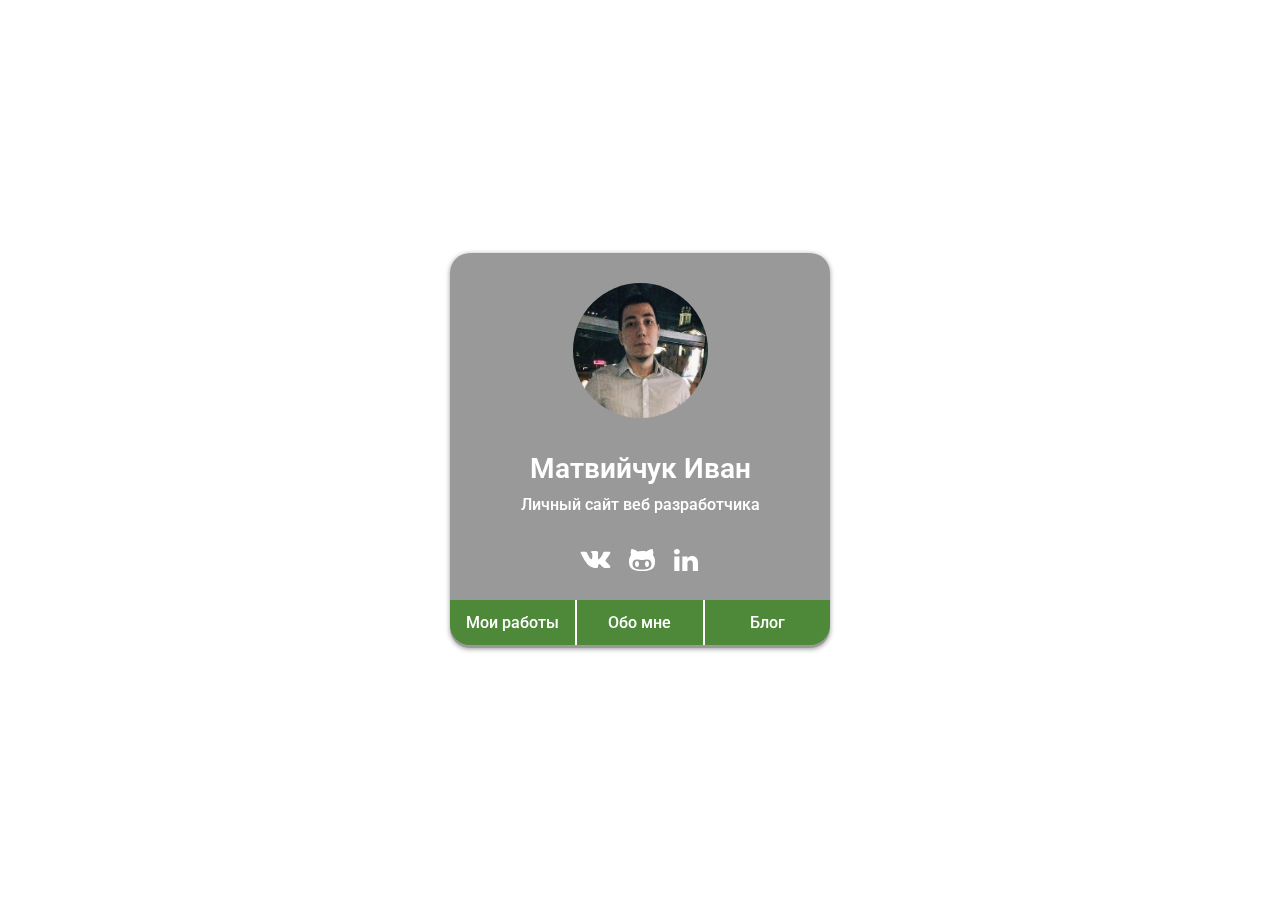
==== commit 0cf58f75: "add" ====
--- a/index.html
+++ b/index.html
@@ -1,6 +1,7 @@
 <!DOCTYPE html>
 <html>
-  <head>
+
+<head>
     <meta charset="utf-8">
     <title>Добро пожаловать</title>
     <meta content="" name="description">
@@ -9,57 +10,66 @@
     <meta content="ie=edge" http-equiv="x-ua-compatible">
     <link rel="stylesheet" href="./assets/styles/app.min.css">
     <link rel="shortcut icon" href="assets/images/fav_forest.png" type="image/x-icon">
-    <script defer src="/assets/scripts/bundle.js/bundle.js">  </script>
-  </head>
-  <body>
-    <div class="wrapper"> 
-      <div class="maincontent"> <a class="loginLink" href="" title="title"> 
-          <div class="buttonLogin">Авторизоваться</div></a>
-        <div class="panel">
-          <div class="front">
-            <div class="inside">
-              <section class="result">
-                <div class="my__img"><img class="my__image" src="./assets/images/myImg.jpg" alt=""></div>
-                <div class="my__name">Матвийчук Иван</div>
-                <div class="desc">Личный сайт веб разработчика</div>
-                <div class="socials"> <a href="#" title="title">  
-                    <svg class="icon icon" width="31" height="17">
+    <script defer src="assets/scripts/bundle.js"></script>
+    <script src="https://ajax.aspnetcdn.com/ajax/jQuery/jquery-3.3.1.min.js"></script>
+</head>
+
+<body>
+    <div class="wrapper">
+        <div class="maincontent">
+            <a class="loginLink" href="" title="title">
+                <div class="buttonLogin">Авторизоваться</div>
+            </a>
+            <div class="panel">
+                <div class="front">
+                    <div class="inside">
+                        <section class="result">
+                            <div class="my__img"><img class="my__image" src="./assets/images/myImg.jpg" alt=""></div>
+                            <div class="my__name">Матвийчук Иван</div>
+                            <div class="desc">Личный сайт веб разработчика</div>
+                            <div class="socials">
+                                <a href="#" title="title">
+                                    <svg class="icon icon" width="31" height="17">
                       <use xlink:href="assets/images/sprite.svg#vk"></use>
-                    </svg></a><a href="#" title="title">    
-                    <svg class="icon icon" width="26" height="22">
+                    </svg></a>
+                                <a href="#" title="title">
+                                    <svg class="icon icon" width="26" height="22">
                       <use xlink:href="assets/images/sprite.svg#git"></use>
-                    </svg></a><a href="#" title="title"> 
-                    <svg class="icon icon" width="26" height="22">
+                    </svg></a>
+                                <a href="#" title="title">
+                                    <svg class="icon icon" width="26" height="22">
                       <use xlink:href="assets/images/sprite.svg#in"></use>
-                    </svg></a></div>
-                <div class="front__btns">
-                  <div class="btn front__button-left"><a class="btn__link" href="my-works.html">Мои работы</a></div>
-                  <div class="btn front__button-center"><a class="btn__link" href="about.html">Обо мне</a></div>
-                  <div class="btn front__button-right"><a class="btn__link" href="blog.html">Блог</a></div>
+                    </svg></a>
+                            </div>
+                            <div class="front__btns">
+                                <div class="btn front__button-left"><a class="btn__link" href="my-works.html">Мои работы</a></div>
+                                <div class="btn front__button-center"><a class="btn__link" href="about.html">Обо мне</a></div>
+                                <div class="btn front__button-right"><a class="btn__link" href="blog.html">Блог</a></div>
+                            </div>
+                        </section>
+                    </div>
                 </div>
-              </section>
+                <div class="back">
+                    <div class="inside back__wrapp">
+                        <div class="back__title section__title-uppercase-white">Авторизуйтесь</div>
+                        <input class="login__input" type="text" placeholder="Логин">
+                        <input class="login__input" type="text" placeholder="Пароль">
+                        <input type="checkbox">
+                        <div class="checkbox__title">Вы точно не робот?</div>
+                        <div class="checkboxes">
+                            <input type="radio" name="" placeholder="Да">
+                            <input type="radio">
+                        </div>
+                        <div class="back__btns">
+                            <div class="btn back__button-left"><a class="btn__link" href="#" title="title">На главную  </a></div>
+                            <div class="btn back__button-right"><a class="btn__link" href="#" title="title">Войти </a></div>
+                        </div>
+                    </div>
+                </div>
             </div>
-          </div>
-          <div class="back">
-            <div class="inside back__wrapp">
-              <div class="back__title section__title-uppercase-white">Авторизуйтесь</div>
-              <input class="login__input" type="text" placeholder="Логин">
-              <input class="login__input" type="text" placeholder="Пароль">
-              <input type="checkbox">
-              <div class="checkbox__title">Вы точно не робот?</div>
-              <div class="checkboxes">
-                <input type="radio" name="" placeholder="Да">
-                <input type="radio">
-              </div>
-              <div class="back__btns"> 
-                <div class="btn back__button-left"><a class="btn__link" href="#" title="title">На главную  </a></div>
-                <div class="btn back__button-right"><a class="btn__link" href="#" title="title">Войти </a></div>
-              </div>
-            </div>
-          </div>
         </div>
-      </div>
-      <div class="foot">© Владимир Астахов | создано с любовью в LoftSchool | 2016                </div>
+        <div class="foot">© Владимир Астахов | создано с любовью в LoftSchool | 2016 </div>
     </div>
-  </body>
+</body>
+
 </html>--- a/assets/styles/app.min.css
+++ b/assets/styles/app.min.css
@@ -1,3 +1,1445 @@
-@import url("https://fonts.googleapis.com/css?family=Roboto");.pl{position:fixed;background-color:#6c9c5a;width:100%;height:100%}.socials{width:138px;display:flex;flex-direction:row;align-items:center;justify-content:space-around;position:relative}body{margin:0;padding:0;overflow-x:hidden;cursor:url("../images/icons/cursor.svg")}ul li{list-style-type:none}.section__title-uppercase{text-transform:uppercase}.section__title-uppercase:after{display:table;margin-top:0;margin-right:auto;margin-left:auto;border-bottom:3px solid #474b57;width:56px;height:13px;content:''}.section__title-uppercase:after{display:table;margin-bottom:8px;width:56px;height:13px}.section__title-uppercase-white{text-transform:uppercase}.section__title-uppercase-white:after{display:table;margin-top:0;margin-right:auto;margin-left:auto;border-bottom:3px solid white;width:56px;height:13px;content:''}.section__title-uppercase-white:after{display:table;margin-bottom:8px;width:56px;height:13px}input{border:0;border-radius:20px}@font-face{font-family:"Sansus";src:url("../fonts/SansusWebisimo.ttf") format(ttf)}.burger-button{position:absolute;cursor:pointer;top:2vh;right:2vh;z-index:9999999999;padding:8px}.burger-button span{width:25px;border:2px solid white;background-color:white;display:block;border-radius:22px;transition:0.8s}.burger-button.active span{border-color:white;background-color:#383}.burger-top,.burger-bottom{position:absolute}.burger-top{top:02px}.burger-bottom{bottom:02px}.burger-button.active .burger-top{position:absolute;top:8px;transform:rotateZ(45deg)}.burger-button.active .burger-middle{transform:rotateZ(270deg);border-color:transparent;background-color:transparent}.burger-button.active .burger-bottom{position:absolute;bottom:8px;transform:rotateZ(-45deg)}.burger-menu{display:none;position:fixed;top:0;left:0;right:0;bottom:0;background-color:#6c9c5a;opacity:0.9;padding:5px;box-shadow:0px 2px 8px 0px rgba(0,0,0,0.1);z-index:99999999;width:100%;height:100%;overflow:hidden}.burger-menu a{text-decoration:none;padding:15px 11px;font-size:20px;font-weight:300;color:white;display:block;padding:5px 15px;text-align:center;white-space:nowrap}.burger-menu li{list-style:none}.menu__list{position:relative;margin-top:150px}.menu__list--element a{position:relative;margin-bottom:85px;font-family:"Sansus", sans-serif;font-weight:bold;font-size:63px;transition:0.8s}.menu__list--element a:hover{letter-spacing:5px;transition:width 0.8s;text-decoration:underline}.header{display:flex;height:60px}.head{display:flex;top:22px;position:absolute;justify-content:center;left:20px}.footer{background-color:rgba(55,62,66,0.85);display:flex;flex-direction:row;justify-content:space-around;align-items:center;height:146px;width:100%}@media screen and (max-width: 768px){.footer{height:235px;flex-wrap:wrap;flex-direction:row;align-items:flex-start}}@media screen and (max-width: 480px){.footer{height:288px;flex-wrap:nowrap;flex-direction:column}}.footer__left{text-align:center;border-right:1px solid #767b7d;height:70%;width:33%;display:flex;align-items:center;justify-content:center;color:white;font-family:'Roboto', sans-serif;font-weight:300}@media screen and (max-width: 768px){.footer__left{height:116px;width:50%}}@media screen and (max-width: 480px){.footer__left{border-right:0px;border-bottom:1px solid #767b7d;width:80%;height:74px}}.footer__center{text-align:center;border-right:1px solid #767b7d;height:70%;display:flex;flex-direction:column;align-items:flex-start;width:33%}@media screen and (max-width: 768px){.footer__center{border-right:0px;height:116px;width:50%}}@media screen and (max-width: 480px){.footer__center{border-right:0px;border-bottom:1px solid #767b7d;align-items:center;width:80%;height:90px}}.footer__menu{font-family:"Roboto", sans-serif;font-weight:bold;font-size:14px}.footer__menu-list{display:flex;flex-direction:row}.element{position:relative;margin-right:40px}@media screen and (max-width: 1200px){.element{margin-right:21px}}@media screen and (max-width: 768px){.element{margin-right:20px}}@media screen and (max-width: 480px){.element{margin-right:11px}}.footer__right{text-align:center;align-items:center;width:33%;display:flex;color:#b2b3b3;padding-left:28px;font-family:'Roboto', sans-serif;font-style:italic;font-weight:300}@media screen and (max-width: 768px){.footer__right{font-size:14px;width:100%}}@media screen and (max-width: 480px){.footer__right{border-right:0px;width:100%}}.footer__menu{font-weight:400;color:white;text-decoration:none}.socials__footer{padding-left:40px}.wrapp{background-image:url(../images/water.jpg);height:100vh;background-repeat:no-repeat;background-size:cover;background-position:center;-webkit-clip-path:polygon(50% 0%, 100% 0, 100% 85%, 50% 100%, 0 85%, 0 0);clip-path:polygon(50% 0%, 100% 0, 100% 85%, 50% 100%, 0 85%, 0 0)}.content{transform:translate(-50%, -50%);left:50%;top:50%;position:absolute;display:flex;justify-content:center;display:flex;align-items:center;flex-direction:column}.myImg{border-radius:100px;position:relative;margin-bottom:35px}.name{font-family:'Roboto', sans-serif;font-weight:bold;font-size:35px;color:white;text-align:center}@media screen and (max-width: 480px){.name{font-size:22px}}.aroww__icon{background-image:url(../images/icons/arrow_down.svg);background-repeat:no-repeat;width:26px;height:16px}.aroww__icon:hover{background-image:url(../images/icons/arrow_down-hover.svg)}.aroww__icon:active{animation:slideDown 0.1s}.aroww__icon{position:relative;margin-top:136px}.technologies{padding:0}.technologies li{display:inline-block;list-style:none}.technologies li img{width:100px}.slider{width:100%;height:100vh}.slide_viewer{width:100%;height:90vh;overflow:hidden;position:relative}.slide_group{height:100%;position:relative;width:100%}.slide{display:none;height:100vh;width:100%;position:absolute}.slide:first-child{display:block}.slide_buttons{top:35%;left:0;position:absolute;right:0;text-align:center;z-index:99}a.slide_btn{color:#474544;font-size:42px;margin:0 0.175em;-webkit-transition:all 0.4s ease-in-out;-moz-transition:all 0.4s ease-in-out;-ms-transition:all 0.4s ease-in-out;-o-transition:all 0.4s ease-in-out;transition:all 0.4s ease-in-out}.slide_btn.active,.slide_btn:hover{color:#4e8839;cursor:pointer}.directional_nav{height:340px;display:flex;justify-content:space-between}.previous_btn{top:20%;left:30px;position:absolute}.next_btn{top:20%;right:30px;position:absolute}.previous_btn,.next_btn{cursor:pointer;height:65px;opacity:0.5;-webkit-transition:opacity 0.4s ease-in-out;-moz-transition:opacity 0.4s ease-in-out;-ms-transition:opacity 0.4s ease-in-out;-o-transition:opacity 0.4s ease-in-out;transition:opacity 0.4s ease-in-out;width:65px}.previous_btn:hover,.next_btn:hover{opacity:1}.slide__text{display:flex;flex-direction:column;align-items:center;justify-content:center}.slide__img{max-width:100%;top:10%;left:10%;position:absolute}@media screen and (max-width: 1200px){.slide__img{max-width:70%}}.slide__text{position:absolute;right:20%;top:50%}.slide__image{width:100%}.slide__title{font-family:"Sansus", sans-serif;font-size:35px;font-weight:bold;color:#566358;width:80%;text-align:center}.slide__technologies{font-family:"Roboto", sans-serif;color:#4e8839;font-weight:500;position:relative;margin-top:40px}.slide__btn-link{position:relative;margin-top:40px;width:200px;height:30px;background-color:#4e8839;border-radius:20px;display:flex;align-items:center;justify-content:center;color:white;text-decoration:none;font-family:"Roboto", sans-serif;font-weight:600}.slide__btn-link:hover{background-color:#6c9c5a}.technologies{padding:0}.technologies li{display:inline-block;list-style:none}.technologies li img{width:100px}.wrapper{background-image:url(../images/water.jpg);background-repeat:no-repeat;background-position:center;background-size:cover;height:100vh;display:flex;align-items:center;justify-content:center}.maincontent{display:flex;justify-content:center;align-items:center}.loginLink{position:absolute;top:24px;right:100px;font-size:16px;font-family:'Roboto', sans-serif;border-radius:30px;font-weight:500;text-decoration:none;color:white;transition:0.8s}.loginLink:hover{background-color:#6c9c5a;transition:0.8s}@media screen and (max-width: 1200px){.loginLink{right:20px;top:20px}}@media screen and (max-width: 480px){.loginLink{top:10px;text-align:center;position:absolute;left:50%;transform:translateX(-50%)}}.buttonLogin{width:178px;height:43px;border:1px solid white;border-radius:30px;display:flex;justify-content:center;align-items:center;transition:0.8s}.buttonLogin:hover{border:1px solid #729e19;transition:0.8s}.icon{fill:white;transition:0.8s}.icon:hover{fill:#4e8839;transition:0.8s}.foot{position:absolute;bottom:42px;font-family:'Roboto', sans-serif;color:white;font-weight:400;font-size:16px;text-align:center}@media screen and (max-width: 480px){.foot{bottom:10px}}.panel{max-width:900px;height:395px;width:380px;margin:10px auto;position:relative;perspective:1000px;transform-style:preserve-3d;display:flex;align-items:center;justify-content:center}.panel .front,.panel .back{border-radius:20px;position:absolute;top:0;left:0;bottom:0;right:0;transform-style:preserve-3d;backface-visibility:hidden;transition:all .6s ease-in-out;overflow:hidden;background-color:rgba(0,0,0,0.4)}@media screen and (max-width: 768px){.panel .front,.panel .back{width:300px}}.panel .front{z-index:900;box-shadow:0 1px 5px rgba(0,0,0,0.4);transform:rotateX(0deg) rotateY(0deg)}.panel .back{z-index:800;transform:rotateY(-180deg)}.panel.flip .back,.panel.flip .front{box-shadow:0 10px 50px rgba(0,0,0,0.4)}.panel.flip .back{z-index:1000;transform:rotateX(0deg) rotateY(0deg)}.panel.flip .front{z-index:900;transform:rotateY(180deg)}.no-csstransforms3d .panel .back{opacity:0}.no-csstransforms3d .panel.flip .front,.no-csstransforms3d .panel.flip .back{box-shadow:0;opacity:1}.inside{overflow:hidden;display:flex;flex-direction:column}.column{float:left;width:50%}.result{display:flex;flex-direction:column;align-items:center}.my__name{font-family:"Roboto", sans-serif;font-weight:600;font-size:28px;color:white}.my__img{position:relative;margin-top:30px;margin-bottom:30px}.my__image{border-radius:100px}.desc{position:relative;margin-top:10px;margin-bottom:35px;font-family:"Roboto", sans-serif;font-weight:500;color:white}.front__btns{display:flex;flex-direction:row;justify-content:space-around;position:relative;margin-top:25px;width:100%}.front__button-left{border-bottom-left-radius:20px;width:33%;border-right:2px solid white}.front__button-center{width:33%;border-right:2px solid white}.front__button-right{border-bottom-right-radius:20px;width:33%}.btn{display:flex;align-items:center;justify-content:center;height:45px;background-color:#4e8839;cursor:pointer}.btn:hover{background-color:#6c9c5a}.btn__link{text-decoration:none;color:white;font-family:"Roboto", sans-serif;font-weight:500;width:100%;height:100%;display:flex;justify-content:center;align-items:center}.no-csstransforms3d .panel .back{opacity:0}.no-csstransforms3d .panel.flip .front,.no-csstransforms3d .panel.flip .back{box-shadow:0;opacity:1}.back__title{font-family:"Sansus", sans-serif;font-weight:bold;font-size:35px;color:white;position:relative;margin-top:25px}.login__input{width:340px;height:45px;border-radius:30px;position:relative;margin-top:10px;margin-bottom:10px}.back__btns{display:flex;flex-direction:row;cursor:pointer;width:100%}.back__button-left{width:50%;border-bottom-left-radius:20px;border-right:2px solid white}.back__button-right{width:50%;border-bottom-right-radius:20px}::placeholder{padding-left:20px}input:focus{border:2px solid #4e8839}input{outline:none}.back__wrapp{align-items:center;justify-content:center}.checkbox__title{position:relative;margin-top:15px;margin-bottom:20px}.checkboxes{position:relative;margin-bottom:35px}[class*="entypo-"]:before{font-family:"entypo", sans-serif}.blog__section{display:flex;flex-direction:row;justify-content:space-around;position:relative;margin-bottom:100px}.blog__list{float:left;width:100%;list-style-type:none;text-align:right}.blog__list li a{text-decoration:none;color:#455a64;transition:0.8s}.blog__list li.active a{color:#4e8839;border-right:2px solid #6c9c5a;transition:0.8s}.blog__list li.scrollTop{float:right}.articles{width:60%}.article__link{font-family:"Roboto", sans-serif;font-weight:500;padding-right:5px}.article__title{font-size:35px;font-weight:bold;font-family:"Sansus", sans-serif;color:#455a64}.article__text{font-style:16px;font-family:"Roboto", sans-serif;color:#455a64}.blog__links{margin-bottom:20px}.blog__nav{margin-top:20px;position:relative}@media screen and (max-width: 768px){.blog__nav{display:none}}.date{color:#6c9c5a;font-family:"Roboto", sans-serif}.about__section{background-color:#f2f0e8;display:flex;flex-direction:row;position:relative;margin-top:20px}@media screen and (max-width: 768px){.about__section{flex-direction:column;align-items:center}}.about__title{font-family:"Roboto", sans-serif;font-weight:bold;font-size:63px;color:#373e42;text-align:center}@media screen and (max-width: 768px){.about__title{font-size:45px}}.about__left{display:flex;flex-direction:row;align-items:flex-start;justify-content:space-around;width:50%}@media screen and (max-width: 1200px){.about__left{flex-direction:column;justify-content:center;align-items:center}}.about__undertitle{font-family:"Roboto", sans-serif;font-weight:bold;font-size:35px;color:#566358}@media screen and (max-width: 768px){.about__undertitle{font-size:30px}}@media screen and (max-width: 480px){.about__undertitle{font-size:22px}}.about__description{display:flex;flex-direction:column;align-items:center;width:400px}.about__text{display:flex;flex-direction:column;align-items:center;color:#566358}.about__image{width:100%}.about__photo{max-width:100%;height:auto}.about__right{width:50%;display:flex;flex-direction:column}.about__title-right{font-family:"Roboto", sans-serif;font-weight:bold;font-size:35px;text-align:center}@media screen and (max-width: 768px){.about__title-right{font-size:30px}}@media screen and (max-width: 480px){.about__title-right{font-size:20px}}.skills{display:flex;flex-direction:row;position:relative;margin-top:20px}.skills__element{background:#ECF5E4;width:120px;height:120px;text-align:center;border:24px solid #95CD8B;border-right:24px solid #D0E6BB;border-radius:100px;position:relative;margin-right:40px}@media screen and (max-width: 1200px){.skills__element{width:110px;height:110px}}.map{background-image:url(../images/map.png);background-repeat:no-repeat;background-position:center;block-size:cover;width:100%;height:100vh;display:flex;align-items:center;justify-content:center;position:relative;margin-top:40px}.contacts{background-color:white;width:380px;height:312px;border-radius:20px;display:flex;flex-direction:column;align-items:center;justify-content:center}.copywrite{font-family:"Roboto", sans-serif;color:#566358;font-weight:400;font-size:16px;text-align:center}@media screen and (max-width: 768px){.copywrite{font-size:14px}}.contacts__title{font-family:"Sansus", sans-serif;font-weight:bold;font-size:35px;color:#566358;position:relative;margin-bottom:35px}.cnt{color:#566358;font-family:"Roboto", sans-serif;font-weight:600;display:flex;flex-direction:column}.cnt__icon{fill:#4e8839}.skype{display:flex;flex-direction:row;justify-content:center;align-items:center;position:relative;margin-bottom:20px}.mail{display:flex;flex-direction:row;justify-content:center;align-items:center;position:relative;margin-bottom:20px}.phone{display:flex;flex-direction:row;justify-content:center;align-items:center;position:relative;margin-bottom:20px}.skype__nick{position:relative;margin-left:5px}.mail__nick{position:relative;margin-left:5px}.phone__number{position:relative;margin-left:5px}.container{display:flex;justify-content:center;flex-direction:column;position:relative;margin-top:74px}.slider__title{font-family:"Sansus", sans-serif;font-weight:bold;font-size:63px;text-align:center;color:#373e42}@media screen and (max-width: 768px){.slider__title{font-size:47px}}@media screen and (max-width: 480px){.slider__title{font-size:35px}}.coments{position:relative;margin-top:70px;background-image:url(../images/works__bottom.png);background-repeat:no-repeat;background-size:cover;background-position:center}.coments__blok{display:flex;flex-direction:column;align-items:center}.coments__title{font-family:"Sansus", sans-serif;font-weight:bold;font-size:45px;color:#373e42;text-align:center}@media screen and (max-width: 480px){.coments__title{font-size:35px}}.reviews{position:relative;margin-top:30px;display:flex;flex-direction:row;justify-content:space-around}@media screen and (max-width: 480px){.reviews{flex-direction:column}}.review{display:flex;flex-direction:column;align-items:center;position:relative;margin-right:25px}.review__copywrite{font-family:'Roboto', sans-serif;font-weight:100;font-style:italic;color:#566358}.review__name{font-family:'Roboto', sans-serif;font-weight:bold;font-style:italic;color:#4e8839}.review__name-desc{font-family:'Roboto', sans-serif;font-style:italic;color:#566358}.circle{border-radius:100px}.form{position:relative;margin-top:60px;margin-bottom:70px;width:380px;height:456px;display:flex;flex-direction:column;justify-content:center;align-items:center;border-radius:5px;background-color:rgba(255,255,255,0.4)}.form__title{font-family:"Sansus", sans-serif;font-weight:600;font-size:30px;color:#566358;text-align:center;position:relative;margin-top:25px}.form__name{margin-top:24px}.form__coment{width:340px;height:140px}.form__name,.form__email{height:45px;width:340px}.form__name,.form__email,.form__coment{position:relative;margin-bottom:30px}.form__btns{display:flex;flex-direction:row;width:100%;justify-content:center;position:relative}.form__btn{width:50%;background-color:#4e8839;display:flex;align-items:center;justify-content:center;cursor:pointer;height:45px}.form__btn:hover{background-color:#6c9c5a}.form__btn.form__btn-left{border-bottom-left-radius:5px}.form__btn.form__btn-right{border-bottom-right-radius:5px}.line{height:45px;width:4px;background-color:white}
-
-/*# sourceMappingURL=[data-uri] */
+@import url("https://fonts.googleapis.com/css?family=Roboto");
+.pl {
+    position: fixed;
+    background-color: #6c9c5a;
+    width: 100%;
+    height: 100%
+}
+
+.socials {
+    width: 138px;
+    display: flex;
+    flex-direction: row;
+    align-items: center;
+    justify-content: space-around;
+    position: relative
+}
+
+body {
+    margin: 0;
+    padding: 0;
+    overflow-x: hidden;
+    cursor: url("../images/icons/cursor.svg")
+}
+
+ul li {
+    list-style-type: none
+}
+
+.section__title-uppercase {
+    text-transform: uppercase
+}
+
+.section__title-uppercase:after {
+    display: table;
+    margin-top: 0;
+    margin-right: auto;
+    margin-left: auto;
+    border-bottom: 3px solid #474b57;
+    width: 56px;
+    height: 13px;
+    content: ''
+}
+
+.section__title-uppercase:after {
+    display: table;
+    margin-bottom: 8px;
+    width: 56px;
+    height: 13px
+}
+
+.section__title-uppercase-white {
+    text-transform: uppercase
+}
+
+.section__title-uppercase-white:after {
+    display: table;
+    margin-top: 0;
+    margin-right: auto;
+    margin-left: auto;
+    border-bottom: 3px solid white;
+    width: 56px;
+    height: 13px;
+    content: ''
+}
+
+.section__title-uppercase-white:after {
+    display: table;
+    margin-bottom: 8px;
+    width: 56px;
+    height: 13px
+}
+
+input {
+    border: 0;
+    border-radius: 20px
+}
+
+@font-face {
+    font-family: "Sansus";
+    src: url("../fonts/SansusWebisimo.ttf") format(ttf)
+}
+
+.burger-button {
+    position: absolute;
+    cursor: pointer;
+    top: 2vh;
+    right: 2vh;
+    z-index: 9999999999;
+    padding: 8px
+}
+
+.burger-button span {
+    width: 25px;
+    border: 2px solid white;
+    background-color: white;
+    display: block;
+    border-radius: 22px;
+    transition: 0.8s
+}
+
+.burger-button.active span {
+    border-color: white;
+    background-color: #383
+}
+
+.burger-top,
+.burger-bottom {
+    position: absolute
+}
+
+.burger-top {
+    top: 02px
+}
+
+.burger-bottom {
+    bottom: 02px
+}
+
+.burger-button.active .burger-top {
+    position: absolute;
+    top: 8px;
+    transform: rotateZ(45deg)
+}
+
+.burger-button.active .burger-middle {
+    transform: rotateZ(270deg);
+    border-color: transparent;
+    background-color: transparent
+}
+
+.burger-button.active .burger-bottom {
+    position: absolute;
+    bottom: 8px;
+    transform: rotateZ(-45deg)
+}
+
+.burger-menu {
+    display: none;
+    position: fixed;
+    top: 0;
+    left: 0;
+    right: 0;
+    bottom: 0;
+    background-color: #6c9c5a;
+    opacity: 0.9;
+    padding: 5px;
+    box-shadow: 0px 2px 8px 0px rgba(0, 0, 0, 0.1);
+    z-index: 99999999;
+    width: 100%;
+    height: 100%;
+    overflow: hidden
+}
+
+.burger-menu a {
+    text-decoration: none;
+    padding: 15px 11px;
+    font-size: 20px;
+    font-weight: 300;
+    color: white;
+    display: block;
+    padding: 5px 15px;
+    text-align: center;
+    white-space: nowrap
+}
+
+.burger-menu li {
+    list-style: none
+}
+
+.menu__list {
+    position: relative;
+    margin-top: 260px
+}
+
+.menu__list--element {
+    position: relative;
+    margin-bottom: 85px;
+    font-family: "Sansus", sans-serif;
+    font-weight: bold;
+    font-size: 63px
+}
+
+.header {
+    display: flex;
+    height: 60px
+}
+
+.head {
+    display: flex;
+    top: 22px;
+    position: absolute;
+    justify-content: center;
+    left: 20px
+}
+
+.footer {
+    background-color: rgba(55, 62, 66, 0.85);
+    display: flex;
+    flex-direction: row;
+    justify-content: space-around;
+    align-items: center;
+    height: 146px;
+    width: 100%
+}
+
+@media screen and (max-width: 768px) {
+    .footer {
+        height: 235px;
+        flex-wrap: wrap;
+        flex-direction: row;
+        align-items: flex-start
+    }
+}
+
+@media screen and (max-width: 480px) {
+    .footer {
+        height: 288px;
+        flex-wrap: nowrap;
+        flex-direction: column
+    }
+}
+
+.footer__left {
+    text-align: center;
+    border-right: 1px solid #767b7d;
+    height: 70%;
+    width: 33%;
+    display: flex;
+    align-items: center;
+    justify-content: center;
+    color: white;
+    font-family: 'Roboto', sans-serif;
+    font-weight: 300
+}
+
+@media screen and (max-width: 768px) {
+    .footer__left {
+        height: 116px;
+        width: 50%
+    }
+}
+
+@media screen and (max-width: 480px) {
+    .footer__left {
+        border-right: 0px;
+        border-bottom: 1px solid #767b7d;
+        width: 80%;
+        height: 74px
+    }
+}
+
+.footer__center {
+    text-align: center;
+    border-right: 1px solid #767b7d;
+    height: 70%;
+    display: flex;
+    flex-direction: column;
+    align-items: flex-start;
+    width: 33%
+}
+
+@media screen and (max-width: 768px) {
+    .footer__center {
+        border-right: 0px;
+        height: 116px;
+        width: 50%
+    }
+}
+
+@media screen and (max-width: 480px) {
+    .footer__center {
+        border-right: 0px;
+        border-bottom: 1px solid #767b7d;
+        align-items: center;
+        width: 80%;
+        height: 90px
+    }
+}
+
+.footer__menu {
+    font-family: "Roboto", sans-serif;
+    font-weight: bold;
+    font-size: 14px
+}
+
+.footer__menu-list {
+    display: flex;
+    flex-direction: row
+}
+
+.element {
+    position: relative;
+    margin-right: 40px
+}
+
+@media screen and (max-width: 1200px) {
+    .element {
+        margin-right: 21px
+    }
+}
+
+@media screen and (max-width: 768px) {
+    .element {
+        margin-right: 20px
+    }
+}
+
+@media screen and (max-width: 480px) {
+    .element {
+        margin-right: 11px
+    }
+}
+
+.footer__right {
+    text-align: center;
+    align-items: center;
+    width: 33%;
+    display: flex;
+    color: #b2b3b3;
+    padding-left: 28px;
+    font-family: 'Roboto', sans-serif;
+    font-style: italic;
+    font-weight: 300
+}
+
+@media screen and (max-width: 768px) {
+    .footer__right {
+        font-size: 14px;
+        width: 100%
+    }
+}
+
+@media screen and (max-width: 480px) {
+    .footer__right {
+        border-right: 0px;
+        width: 100%
+    }
+}
+
+.footer__menu {
+    font-weight: 400;
+    color: white;
+    text-decoration: none
+}
+
+.socials__footer {
+    padding-left: 40px
+}
+
+.wrapp {
+    background-image: url(../images/water.jpg);
+    height: 100vh;
+    background-repeat: no-repeat;
+    background-size: cover;
+    background-position: center;
+    -webkit-clip-path: polygon(50% 0%, 100% 0, 100% 85%, 50% 100%, 0 85%, 0 0);
+    clip-path: polygon(50% 0%, 100% 0, 100% 85%, 50% 100%, 0 85%, 0 0)
+}
+
+.content {
+    transform: translate(-50%, -50%);
+    left: 50%;
+    top: 50%;
+    position: absolute;
+    display: flex;
+    justify-content: center;
+    display: flex;
+    align-items: center;
+    flex-direction: column
+}
+
+.myImg {
+    border-radius: 100px;
+    position: relative;
+    margin-bottom: 35px;
+    width: 135px;
+    height: 135px;
+}
+
+.my__image {
+    width: 135px;
+    height: 135px;
+}
+
+.name {
+    font-family: 'Roboto', sans-serif;
+    font-weight: bold;
+    font-size: 35px;
+    color: white;
+    text-align: center
+}
+
+@media screen and (max-width: 480px) {
+    .name {
+        font-size: 22px
+    }
+}
+
+.aroww__icon {
+    background-image: url(../images/icons/arrow_down.svg);
+    background-repeat: no-repeat;
+    width: 26px;
+    height: 16px
+}
+
+.aroww__icon:hover {
+    background-image: url(../images/icons/arrow_down-hover.svg)
+}
+
+.aroww__icon:active {
+    animation: slideDown 0.1s
+}
+
+.aroww__icon {
+    position: relative;
+    margin-top: 136px
+}
+
+.technologies {
+    padding: 0
+}
+
+.technologies li {
+    display: inline-block;
+    list-style: none
+}
+
+.technologies li img {
+    width: 100px
+}
+
+.slider {
+    width: 100%;
+    height: 100vh
+}
+
+.slide_viewer {
+    width: 100%;
+    height: 90vh;
+    overflow: hidden;
+    position: relative
+}
+
+.slide_group {
+    height: 100%;
+    position: relative;
+    width: 100%
+}
+
+.slide {
+    display: none;
+    height: 100vh;
+    position: absolute;
+    width: 100%
+}
+
+.slide:first-child {
+    display: block
+}
+
+.slide_buttons {
+    top: 32%;
+    left: 0;
+    position: absolute;
+    right: 0;
+    text-align: center;
+    z-index: 99
+}
+
+a.slide_btn {
+    color: #474544;
+    font-size: 42px;
+    margin: 0 0.175em;
+    -webkit-transition: all 0.4s ease-in-out;
+    -moz-transition: all 0.4s ease-in-out;
+    -ms-transition: all 0.4s ease-in-out;
+    -o-transition: all 0.4s ease-in-out;
+    transition: all 0.4s ease-in-out
+}
+
+.slide_btn.active,
+.slide_btn:hover {
+    color: #4e8839;
+    cursor: pointer
+}
+
+.directional_nav {
+    height: 340px;
+    display: flex;
+    justify-content: space-between
+}
+
+.previous_btn {
+    top: 20%;
+    left: 30px;
+    position: absolute
+}
+
+.next_btn {
+    top: 20%;
+    right: 30px;
+    position: absolute
+}
+
+.previous_btn,
+.next_btn {
+    cursor: pointer;
+    height: 65px;
+    opacity: 0.5;
+    -webkit-transition: opacity 0.4s ease-in-out;
+    -moz-transition: opacity 0.4s ease-in-out;
+    -ms-transition: opacity 0.4s ease-in-out;
+    -o-transition: opacity 0.4s ease-in-out;
+    transition: opacity 0.4s ease-in-out;
+    width: 65px
+}
+
+.previous_btn:hover,
+.next_btn:hover {
+    opacity: 1
+}
+
+.slide__text {
+    display: flex;
+    flex-direction: column;
+    align-items: center;
+    justify-content: center
+}
+
+.slide__img {
+    max-width: 100%;
+    top: 10%;
+    left: 20%;
+    position: absolute
+}
+
+.slide__text {
+    position: absolute;
+    right: 20%;
+    top: 50%
+}
+
+.slide__image {
+    width: 100%
+}
+
+.slide__title {
+    font-family: "Sansus", sans-serif;
+    font-size: 35px;
+    font-weight: bold;
+    color: #566358;
+    width: 80%;
+    text-align: center
+}
+
+.slide__technologies {
+    font-family: "Roboto", sans-serif;
+    color: #4e8839;
+    font-weight: 500;
+    position: relative;
+    margin-top: 40px
+}
+
+.slide__btn-link {
+    position: relative;
+    margin-top: 40px;
+    width: 200px;
+    height: 30px;
+    background-color: #4e8839;
+    border-radius: 20px;
+    display: flex;
+    align-items: center;
+    justify-content: center;
+    color: white;
+    text-decoration: none;
+    font-family: "Roboto", sans-serif;
+    font-weight: 600
+}
+
+.slide__btn-link:hover {
+    background-color: #6c9c5a
+}
+
+.technologies {
+    padding: 0
+}
+
+.technologies li {
+    display: inline-block;
+    list-style: none
+}
+
+.technologies li img {
+    width: 100px
+}
+
+.wrapper {
+    background-image: url(../images/water.jpg);
+    background-repeat: no-repeat;
+    background-position: center;
+    background-size: cover;
+    height: 100vh;
+    display: flex;
+    align-items: center;
+    justify-content: center
+}
+
+.loginLink {
+    position: absolute;
+    top: 24px;
+    right: 100px;
+    font-size: 16px;
+    font-family: 'Roboto', sans-serif;
+    border-radius: 30px;
+    font-weight: 500;
+    text-decoration: none;
+    color: white;
+    transition: 0.8s
+}
+
+.loginLink:hover {
+    background-color: #6c9c5a;
+    transition: 0.8s
+}
+
+@media screen and (max-width: 1200px) {
+    .loginLink {
+        right: 20px;
+        top: 20px
+    }
+}
+
+@media screen and (max-width: 480px) {
+    .loginLink {
+        top: 10px;
+        text-align: center;
+        position: absolute;
+        left: 50%;
+        transform: translateX(-50%)
+    }
+}
+
+.buttonLogin {
+    width: 178px;
+    height: 43px;
+    border: 1px solid white;
+    border-radius: 30px;
+    display: flex;
+    justify-content: center;
+    align-items: center;
+    transition: 0.8s
+}
+
+.buttonLogin:hover {
+    border: 1px solid #729e19;
+    transition: 0.8s
+}
+
+.icon {
+    fill: white;
+    transition: 0.8s
+}
+
+.icon:hover {
+    fill: #4e8839;
+    transition: 0.8s
+}
+
+.foot {
+    position: absolute;
+    bottom: 42px;
+    font-family: 'Roboto', sans-serif;
+    color: white;
+    font-weight: 400;
+    font-size: 16px;
+    text-align: center
+}
+
+@media screen and (max-width: 480px) {
+    .foot {
+        bottom: 10px
+    }
+}
+
+.panel {
+    max-width: 900px;
+    height: 395px;
+    width: 380px;
+    margin: 10px auto;
+    position: relative;
+    perspective: 1000px;
+    transform-style: preserve-3d
+}
+
+.panel .front,
+.panel .back {
+    border-radius: 20px;
+    position: absolute;
+    top: 0;
+    left: 0;
+    bottom: 0;
+    right: 0;
+    transform-style: preserve-3d;
+    backface-visibility: hidden;
+    transition: all .6s ease-in-out;
+    overflow: hidden;
+    background-color: rgba(0, 0, 0, 0.4)
+}
+
+.panel .front {
+    z-index: 900;
+    box-shadow: 0 1px 5px rgba(0, 0, 0, 0.4);
+    transform: rotateX(0deg) rotateY(0deg)
+}
+
+.panel .back {
+    z-index: 800;
+    transform: rotateY(-180deg)
+}
+
+.panel.flip .back,
+.panel.flip .front {
+    box-shadow: 0 10px 50px rgba(0, 0, 0, 0.4)
+}
+
+.panel.flip .back {
+    z-index: 1000;
+    transform: rotateX(0deg) rotateY(0deg)
+}
+
+.panel.flip .front {
+    z-index: 900;
+    transform: rotateY(180deg)
+}
+
+.no-csstransforms3d .panel .back {
+    opacity: 0
+}
+
+.no-csstransforms3d .panel.flip .front,
+.no-csstransforms3d .panel.flip .back {
+    box-shadow: 0;
+    opacity: 1
+}
+
+.inside {
+    overflow: hidden;
+    display: flex;
+    flex-direction: column
+}
+
+.column {
+    float: left;
+    width: 50%
+}
+
+.result {
+    display: flex;
+    flex-direction: column;
+    align-items: center
+}
+
+.my__name {
+    font-family: "Roboto", sans-serif;
+    font-weight: 600;
+    font-size: 28px;
+    color: white
+}
+
+.my__img {
+    position: relative;
+    margin-top: 30px;
+    margin-bottom: 30px
+}
+
+.my__image {
+    border-radius: 100px
+}
+
+.desc {
+    position: relative;
+    margin-top: 10px;
+    margin-bottom: 35px;
+    font-family: "Roboto", sans-serif;
+    font-weight: 500;
+    color: white
+}
+
+.front__btns {
+    display: flex;
+    flex-direction: row;
+    justify-content: space-around;
+    position: relative;
+    margin-top: 25px;
+    width: 100%
+}
+
+.front__button-left {
+    border-bottom-left-radius: 20px;
+    width: 33%;
+    border-right: 2px solid white
+}
+
+.front__button-center {
+    width: 33%;
+    border-right: 2px solid white
+}
+
+.front__button-right {
+    border-bottom-right-radius: 20px;
+    width: 33%
+}
+
+.btn {
+    display: flex;
+    align-items: center;
+    justify-content: center;
+    height: 45px;
+    background-color: #4e8839;
+    cursor: pointer
+}
+
+.btn:hover {
+    background-color: #6c9c5a
+}
+
+.btn__link {
+    text-decoration: none;
+    color: white;
+    font-family: "Roboto", sans-serif;
+    font-weight: 500
+}
+
+.no-csstransforms3d .panel .back {
+    opacity: 0
+}
+
+.no-csstransforms3d .panel.flip .front,
+.no-csstransforms3d .panel.flip .back {
+    box-shadow: 0;
+    opacity: 1
+}
+
+.back__title {
+    font-family: "Sansus", sans-serif;
+    font-weight: bold;
+    font-size: 35px;
+    color: white;
+    position: relative;
+    margin-top: 25px
+}
+
+.login__input {
+    width: 340px;
+    height: 45px;
+    border-radius: 30px;
+    position: relative;
+    margin-top: 10px;
+    margin-bottom: 10px
+}
+
+.back__btns {
+    display: flex;
+    flex-direction: row;
+    cursor: pointer;
+    width: 100%
+}
+
+.back__button-left {
+    width: 50%;
+    border-bottom-left-radius: 20px;
+    border-right: 2px solid white
+}
+
+.back__button-right {
+    width: 50%;
+    border-bottom-right-radius: 20px
+}
+
+::placeholder {
+    padding-left: 20px
+}
+
+input:focus {
+    border: 2px solid #4e8839
+}
+
+input {
+    outline: none
+}
+
+.back__wrapp {
+    align-items: center;
+    justify-content: center
+}
+
+.checkbox__title {
+    position: relative;
+    margin-top: 15px;
+    margin-bottom: 20px
+}
+
+.checkboxes {
+    position: relative;
+    margin-bottom: 35px
+}
+
+[class*="entypo-"]:before {
+    font-family: "entypo", sans-serif
+}
+
+.blog__section {
+    display: flex;
+    flex-direction: row;
+    justify-content: space-around;
+    position: relative;
+    margin-bottom: 100px
+}
+
+.blog__list {
+    float: left;
+    width: 100%;
+    list-style-type: none;
+    text-align: right
+}
+
+.blog__list li a {
+    text-decoration: none;
+    color: #455a64;
+    transition: 0.8s
+}
+
+.blog__list li.active a {
+    color: #4e8839;
+    border-right: 2px solid #6c9c5a;
+    transition: 0.8s
+}
+
+.blog__list li.scrollTop {
+    float: right
+}
+
+.articles {
+    width: 60%
+}
+
+.article__link {
+    font-family: "Roboto", sans-serif;
+    font-weight: 500;
+    padding-right: 5px
+}
+
+.article__title {
+    font-size: 35px;
+    font-weight: bold;
+    font-family: "Sansus", sans-serif;
+    color: #455a64
+}
+
+.article__text {
+    font-style: 16px;
+    font-family: "Roboto", sans-serif;
+    color: #455a64
+}
+
+.blog__links {
+    margin-bottom: 20px
+}
+
+.blog__nav {
+    margin-top: 20px;
+    position: relative
+}
+
+@media screen and (max-width: 768px) {
+    .blog__nav {
+        display: none
+    }
+}
+
+.date {
+    color: #6c9c5a;
+    font-family: "Roboto", sans-serif
+}
+
+.about__section {
+    background-color: #f2f0e8;
+    display: flex;
+    flex-direction: row;
+    position: relative;
+    margin-top: 20px
+}
+
+@media screen and (max-width: 768px) {
+    .about__section {
+        flex-direction: column;
+        align-items: center
+    }
+}
+
+.about__title {
+    font-family: "Roboto", sans-serif;
+    font-weight: bold;
+    font-size: 63px;
+    color: #373e42;
+    text-align: center
+}
+
+@media screen and (max-width: 768px) {
+    .about__title {
+        font-size: 45px
+    }
+}
+
+.about__left {
+    display: flex;
+    flex-direction: row;
+    align-items: flex-start;
+    justify-content: space-around;
+    width: 50%
+}
+
+@media screen and (max-width: 1200px) {
+    .about__left {
+        flex-direction: column;
+        justify-content: center;
+        align-items: center
+    }
+}
+
+.about__undertitle {
+    font-family: "Roboto", sans-serif;
+    font-weight: bold;
+    font-size: 35px;
+    color: #566358
+}
+
+@media screen and (max-width: 768px) {
+    .about__undertitle {
+        font-size: 30px
+    }
+}
+
+@media screen and (max-width: 480px) {
+    .about__undertitle {
+        font-size: 22px
+    }
+}
+
+.about__description {
+    display: flex;
+    flex-direction: column;
+    align-items: center;
+    width: 400px
+}
+
+.about__text {
+    display: flex;
+    flex-direction: column;
+    align-items: center;
+    color: #566358
+}
+
+.about__image {
+    width: 100%
+}
+
+.about__photo {
+    max-width: 100%;
+    height: auto
+}
+
+.about__right {
+    width: 50%;
+    display: flex;
+    flex-direction: column
+}
+
+.about__title-right {
+    font-family: "Roboto", sans-serif;
+    font-weight: bold;
+    font-size: 35px;
+    text-align: center
+}
+
+@media screen and (max-width: 768px) {
+    .about__title-right {
+        font-size: 30px
+    }
+}
+
+@media screen and (max-width: 480px) {
+    .about__title-right {
+        font-size: 20px
+    }
+}
+
+.skills {
+    display: flex;
+    flex-direction: row;
+    position: relative;
+    margin-top: 20px
+}
+
+.skills__element {
+    background: #ECF5E4;
+    width: 120px;
+    height: 120px;
+    text-align: center;
+    border: 24px solid #95CD8B;
+    border-right: 24px solid #D0E6BB;
+    border-radius: 100px;
+    position: relative;
+    margin-right: 40px
+}
+
+@media screen and (max-width: 1200px) {
+    .skills__element {
+        width: 110px;
+        height: 110px
+    }
+}
+
+.map {
+    background-image: url(../images/map.png);
+    background-repeat: no-repeat;
+    background-position: center;
+    block-size: cover;
+    width: 100%;
+    height: 100vh;
+    display: flex;
+    align-items: center;
+    justify-content: center;
+    position: relative;
+    margin-top: 40px
+}
+
+.contacts {
+    background-color: white;
+    width: 380px;
+    height: 312px;
+    border-radius: 20px;
+    display: flex;
+    flex-direction: column;
+    align-items: center;
+    justify-content: center
+}
+
+.copywrite {
+    font-family: "Roboto", sans-serif;
+    color: #566358;
+    font-weight: 400;
+    font-size: 16px;
+    text-align: center
+}
+
+@media screen and (max-width: 768px) {
+    .copywrite {
+        font-size: 14px
+    }
+}
+
+.contacts__title {
+    font-family: "Sansus", sans-serif;
+    font-weight: bold;
+    font-size: 35px;
+    color: #566358;
+    position: relative;
+    margin-bottom: 35px
+}
+
+.cnt {
+    color: #566358;
+    font-family: "Roboto", sans-serif;
+    font-weight: 600;
+    display: flex;
+    flex-direction: column
+}
+
+.cnt__icon {
+    fill: #4e8839
+}
+
+.skype {
+    display: flex;
+    flex-direction: row;
+    justify-content: center;
+    align-items: center;
+    position: relative;
+    margin-bottom: 20px
+}
+
+.mail {
+    display: flex;
+    flex-direction: row;
+    justify-content: center;
+    align-items: center;
+    position: relative;
+    margin-bottom: 20px
+}
+
+.phone {
+    display: flex;
+    flex-direction: row;
+    justify-content: center;
+    align-items: center;
+    position: relative;
+    margin-bottom: 20px
+}
+
+.skype__nick {
+    position: relative;
+    margin-left: 5px
+}
+
+.mail__nick {
+    position: relative;
+    margin-left: 5px
+}
+
+.phone__number {
+    position: relative;
+    margin-left: 5px
+}
+
+.container {
+    display: flex;
+    justify-content: center;
+    flex-direction: column;
+    position: relative;
+    margin-top: 74px
+}
+
+.slider__title {
+    font-family: "Sansus", sans-serif;
+    font-weight: bold;
+    font-size: 63px;
+    text-align: center;
+    color: #373e42
+}
+
+@media screen and (max-width: 768px) {
+    .slider__title {
+        font-size: 47px
+    }
+}
+
+@media screen and (max-width: 480px) {
+    .slider__title {
+        font-size: 35px
+    }
+}
+
+.coments {
+    position: relative;
+    margin-top: 70px;
+    background-image: url(../images/works__bottom.png);
+    background-repeat: no-repeat;
+    background-size: cover;
+    background-position: center
+}
+
+.coments__blok {
+    display: flex;
+    flex-direction: column;
+    align-items: center
+}
+
+.coments__title {
+    font-family: "Sansus", sans-serif;
+    font-weight: bold;
+    font-size: 45px;
+    color: #373e42;
+    text-align: center
+}
+
+@media screen and (max-width: 480px) {
+    .coments__title {
+        font-size: 35px
+    }
+}
+
+.reviews {
+    position: relative;
+    margin-top: 30px;
+    display: flex;
+    flex-direction: row;
+    justify-content: space-around
+}
+
+@media screen and (max-width: 480px) {
+    .reviews {
+        flex-direction: column
+    }
+}
+
+.review {
+    display: flex;
+    flex-direction: column;
+    align-items: center;
+    position: relative;
+    margin-right: 25px
+}
+
+.review__copywrite {
+    font-family: 'Roboto', sans-serif;
+    font-weight: 100;
+    font-style: italic;
+    color: #566358
+}
+
+.review__name {
+    font-family: 'Roboto', sans-serif;
+    font-weight: bold;
+    font-style: italic;
+    color: #4e8839
+}
+
+.review__name-desc {
+    font-family: 'Roboto', sans-serif;
+    font-style: italic;
+    color: #566358
+}
+
+.circle {
+    border-radius: 100px
+}
+
+.form {
+    position: relative;
+    margin-top: 60px;
+    margin-bottom: 70px;
+    width: 380px;
+    height: 456px;
+    display: flex;
+    flex-direction: column;
+    justify-content: center;
+    align-items: center;
+    border-radius: 5px;
+    background-color: rgba(255, 255, 255, 0.4)
+}
+
+.form__title {
+    font-family: "Sansus", sans-serif;
+    font-weight: 600;
+    font-size: 30px;
+    color: #566358;
+    text-align: center;
+    position: relative;
+    margin-top: 25px
+}
+
+.form__name {
+    margin-top: 24px
+}
+
+.form__coment {
+    width: 340px;
+    height: 140px
+}
+
+.form__name,
+.form__email {
+    height: 45px;
+    width: 340px
+}
+
+.form__name,
+.form__email,
+.form__coment {
+    position: relative;
+    margin-bottom: 30px
+}
+
+.form__btns {
+    display: flex;
+    flex-direction: row;
+    width: 100%;
+    justify-content: center;
+    position: relative
+}
+
+.form__btn {
+    width: 50%;
+    background-color: #4e8839;
+    display: flex;
+    align-items: center;
+    justify-content: center;
+    cursor: pointer;
+    height: 45px
+}
+
+.form__btn:hover {
+    background-color: #6c9c5a
+}
+
+.form__btn.form__btn-left {
+    border-bottom-left-radius: 5px
+}
+
+.form__btn.form__btn-right {
+    border-bottom-right-radius: 5px
+}
+
+.line {
+    height: 45px;
+    width: 4px;
+    background-color: white
+}
+
+.skil__title {
+    color: #566358;
+}
+
+.skil__container {
+    padding: 10px 50px;
+    text-align: center;
+}
+
+.chart {
+    position: relative;
+    display: inline-block;
+    margin: 20px 10px;
+    color: #5e914c;
+    font-size: 14px;
+    text-align: center;
+}
+
+.chart canvas {
+    position: absolute;
+    top: 0;
+    left: 0;
+}
+
+.about__skills-wrapp {
+    display: flex;
+    flex-direction: column;
+}
+
+.skil__title {
+    text-align: left;
+}
+
+
+/*# sourceMappingURL=[data-uri] */